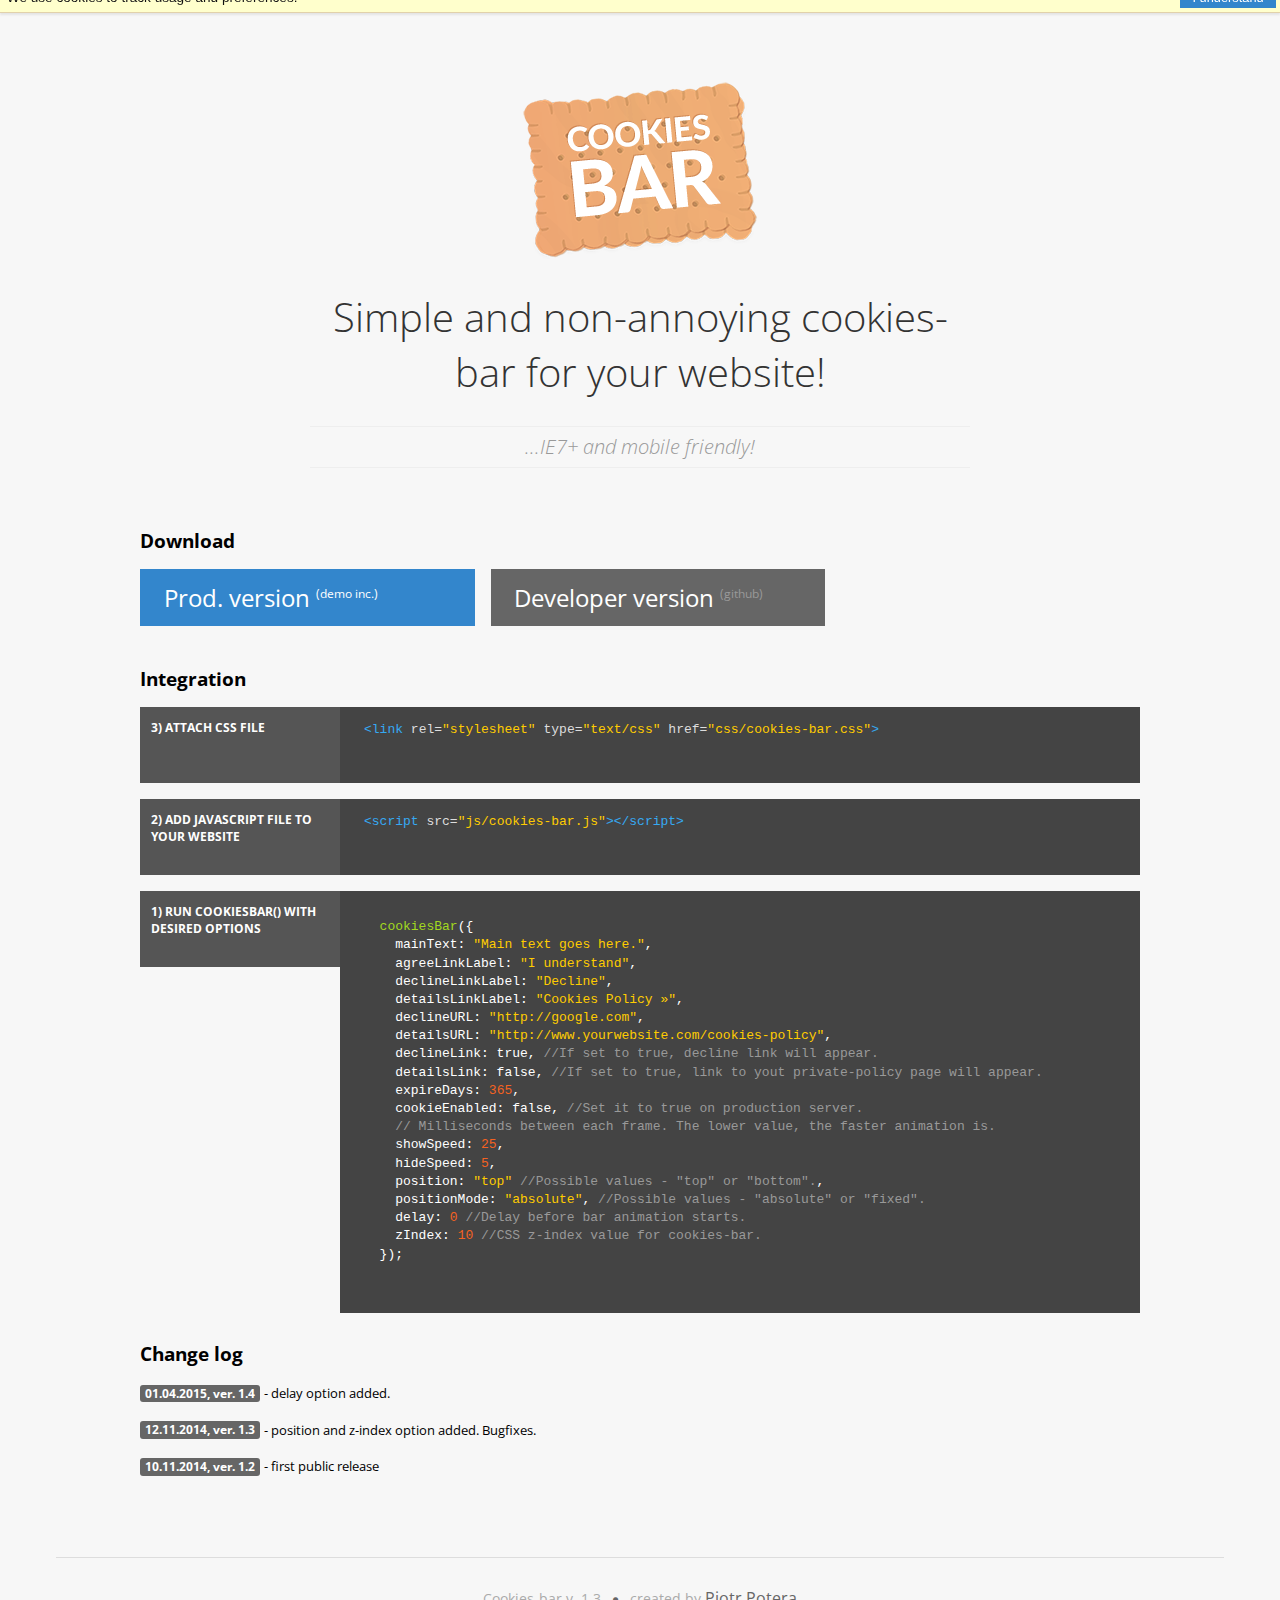
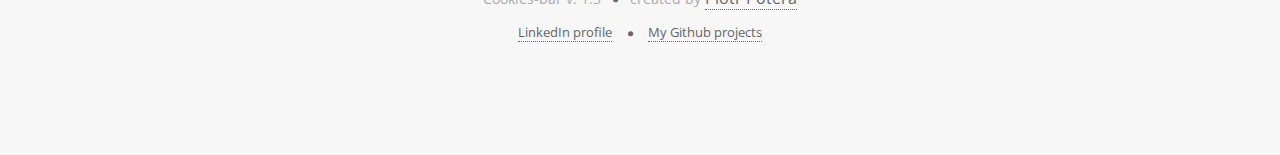
==== index.html @ 47f2172c "GHPage updated." ====
<!DOCTYPE html>
<html>
<head>
  <meta http-equiv="content-type" content="text/html; charset=utf-8">
  <meta name="viewport" content="width=device-width, initial-scale=1, maximum-scale=1, user-scalable=no">
  
  <link href='//fonts.googleapis.com/css?family=Open+Sans:400,300,600&subset=latin,latin-ext' rel='stylesheet' type='text/css'>
  <link rel="stylesheet" type="text/css" href="css/cookies-bar.css">
  <link rel="stylesheet" type="text/css" href="css/font-awesome.min.css">
  
  <title>CookiesBar v.1.4 - tiny and not annoying cookies accept/decline bar for your website!</title>
</head>
<body>
    <div id="content">
      <img src="i/cookies-bar-logo.png" alt="Cookies Bar - logo">
  		<h2>
    		Simple and non-annoying cookies-bar for your website!
    		<em>...IE7+ and mobile friendly!</em>
  		</h2>
  		
  		<section id="download">
  		  <h3>Download</h3>
      	<p>
      		<a id="dnl-prod-link" class="btn" href="https://dl.dropboxusercontent.com/u/69548/work/cookies-bar-v.1.4.zip">Prod. version <sup>(demo inc.)</sup></a>
      		<a  class="btn" href="https://github.com/arti040/cookies-bar">Developer version <sup>(github)</sup></a>
        </p>
  		</section>
  		
      <section id="integration-how-to">
        <h3>Integration</h3>
        <dl>
          <dt><span>3) Attach CSS file</span></dt>
          <dd>
            <code>
              <span class="el">&lt;link</span> <span class="attr">rel=</span><span class="string">"stylesheet"</span> <span class="attr">type=</span><span class="string">"text/css"</span> <span class="attr">href=</span><span class="string">"css/cookies-bar.css"</span><span class="el">&gt;</span>
            </code>
          </dd>
        </dl> 
        <dl>
          <dt><span>2) Add Javascript file to your website</span></dt>
          <dd>
            <code>
              <span class="el">&lt;script</span> <span class="attr">src=</span><span class="string">"js/cookies-bar.js"</span><span class="el">&gt;</span><span class="el">&lt;/script&gt;</span>
            </code>
          </dd>
        </dl>   
        <dl>
          <dt><span>1) Run cookiesBar() with desired options</span></dt>
          <dd class="left">
            <code>
              <pre>
  <span class="fnc">cookiesBar</span>({     
    mainText: <span class="string">"Main text goes here."</span>, 
    agreeLinkLabel: <span class="string">"I understand"</span>,
    declineLinkLabel: <span class="string">"Decline"</span>,
    detailsLinkLabel: <span class="string">"Cookies Policy »"</span>, 
    declineURL: <span class="string">"http://google.com"</span>,
    detailsURL: <span class="string">"http://www.yourwebsite.com/cookies-policy"</span>,
    declineLink: true, <span class="comment">//If set to true, decline link will appear.</span>
    detailsLink: false, <span class="comment">//If set to true, link to yout private-policy page will appear.</span>
    expireDays: <span class="nmbr">365</span>,
    cookieEnabled: false, <span class="comment">//Set it to true on production server.</span>
    <span class="comment">// Milliseconds between each frame. The lower value, the faster animation is.</span>
    showSpeed: <span class="nmbr">25</span>,
    hideSpeed: <span class="nmbr">5</span>,
    position: <span class="string">"top"</span> <span class="comment">//Possible values - "top" or "bottom".</span>,
    positionMode: <span class="string">"absolute"</span>, <span class="comment">//Possible values - "absolute" or "fixed".</span>
    delay: <span class="nmbr">0</span> <span class="comment">//Delay before bar animation starts.</span>
    zIndex: <span class="nmbr">10</span> <span class="comment">//CSS z-index value for cookies-bar.</span>
  });
              </pre>
            </code>
          </dd>
        </dl>
      </section>
      
      <section id="release-notes">
        <h3>Change log</h3>
       
        <ul id="change-log">
          <li>
            <strong>01.04.2015, ver. 1.4</strong> 
            <p>- delay option added.</p>
          </li>
          <li>
            <strong>12.11.2014, ver. 1.3</strong> 
            <p>- position and z-index option added. Bugfixes.</p>
          </li>
          <li>
            <strong>10.11.2014, ver. 1.2</strong> 
            <p>- first public release</p>
          </li>
        </ul>
      </section>      
    </div>
    <footer>
      <p>Cookies-bar v. 1.3 <i class="fa fa-circle"></i> <span class="no-for-phone">created by</span> <a href="mailto:ja@piotrpotera.com?subject=Your subject here.">Piotr Potera</a></p>
      <ul class="socials">
        <li><a href="https://www.linkedin.com/in/piotrpotera" title="My LinkedIn profile">LinkedIn profile</a></li>  
        <li><i class="fa fa-circle"></i></li>   
        <li><a href="https://github.com/arti040" title="My Github profile">My Github projects</a></li>
      </ul>
    </footer>
    
    <script type="text/javascript" src="js/cookies-bar-1.4.min.js"></script>
    <script type="text/javascript">
      cookiesBar({      
        mainText: "We use cookies to track usage and preferences.", 
        agreeLinkLabel: "I understand",
        declineLinkLabel: "Decline",
        detailsLinkLabel: "Cookies Policy »", 
        declineURL: "",
        detailsURL: "",
        detailsLink: false,
        declineLink: false,
        expireDays: 365,
        cookieEnabled: false,
        showSpeed: 25,
        hideSpeed: 5,
        position: 'top',
        positionMode: 'fixed',
        delay: 400,
        zIndex: 10
      });
    </script>
    <!-- Google Analytics code -->
    <script>
      (function(i,s,o,g,r,a,m){i['GoogleAnalyticsObject']=r;i[r]=i[r]||function(){
      (i[r].q=i[r].q||[]).push(arguments)},i[r].l=1*new Date();a=s.createElement(o),
      m=s.getElementsByTagName(o)[0];a.async=1;a.src=g;m.parentNode.insertBefore(a,m)
      })(window,document,'script','//www.google-analytics.com/analytics.js','ga');
    
      ga('create', 'UA-1182691-32', 'auto');
      ga('send', 'pageview');
    </script>
</body>
</html>
---- css/cookies-bar.css ----
#cookies-bar{left:0;width:100%;overflow:hidden;text-align:center;background-color:#ffc;color:#111;font-family:Tahoma,Verdana,Sans-serif;border-bottom:1px #e1d1ab solid;*padding-bottom:0.25em;box-shadow:0 2px 2px rgba(0,0,0,0.08)}#cookies-bar>a{font-size:0.8em;text-decoration:none;display:inline-block;padding:0.25em 1em;margin:0.28em 0.28em 0 0;color:#fff;float:right}#cookies-bar #accept-link{background-color:#3386cc}#cookies-bar #accept-link:hover{background-color:#1988e6}#cookies-bar #decline-link{background-color:#cc3374}#cookies-bar #decline-link:hover{background-color:#e61970}#cookies-bar>#cookie-bar>a:hover{color:#3386cc}#cookies-bar p{margin:0.5em;font-size:0.85em;float:left}#cookies-bar p a{color:#39c;margin:0 0.5em}@media screen and (min-width: 18em) and (max-width: 64em){#cookies-bar p{font-size:1em;margin:1em 0.75em 0.5em 0.75em;line-height:1.4;float:none}#cookies-bar>a{float:none;font-size:1.1em;margin:0.5em 0.25rem 1.33em 0.25rem;padding:0.5em 1.5em}}body{font-family:"Open Sans", Tahoma, Sans-serif;font-size:1em;padding:3em;background-color:#f7f7f7}.left{text-align:left !important}#content{max-width:1000px;margin:0 auto}#content img{display:block;margin:0 auto}#content h2{font-size:2.5em;font-weight:lighter;color:#333;text-align:center;width:66%;margin:0 auto 1.5em auto}#content h2 em{display:block;margin:1.33em 0;color:#999;font-size:0.5em;border-top:1px #eee solid;border-bottom:1px #eee solid;padding:0.33em 0}@media screen and (min-width: 18em) and (max-width: 64em){#content h2{width:100%;font-size:2.05em;line-height:1.2;margin-top:1rem}}#content h3{margin:1.5em 0 1rem 0}#content ul{list-style:none;margin:0;padding:0}#content ul ul{margin:0.5em 0 1.5em 1em}#content ul>li{margin-bottom:0.5em}#content ul#change-log em{font-size:0.8em;color:#999}#content ul#change-log strong{background-color:#666;color:#fff;border-radius:3px;padding:0.1em 0.45em;font-size:0.8em}#content p,#content ul{font-size:0.9em;margin:0.33 0 1.5rem 0}#content a.btn{display:inline-block;padding:0.5em 1em;font-size:1.66em;min-width:12em;text-decoration:none;margin:0 0.5em 0.5em 0;background-color:#666;color:white}#content a.btn:hover{background-color:#cc3374 !important}#content a.btn#dnl-prod-link{background-color:#3386cc}@media screen and (min-width: 18em) and (max-width: 36em){#content a.btn{min-width:100%;padding:0.5em 0}}#content a#dnl-prod-link sup,#content a.btn:hover sup{color:white}#content sup{color:#999;font-size:0.5em}@media screen and (min-width: 18em) and (max-width: 36em){#content sup{display:block;font-size:0.66em}}#content code{display:block;color:white;margin:0 0 0.25em 0;padding:0.5em 1.5rem;line-height:1.4}#content code pre{overflow:auto}#content code .comment{color:#999}#content code .string{color:#fc0}#content code .fnc{color:#a2d81f}#content code .nmbr{color:#f56221}#content code .el{color:#36a9f2}#content code .attr{color:#ddd}#content code .var{color:#cc3374}#content dt,#content dd{text-align:left !important;display:inline-block;margin:0 -4px 0 0;vertical-align:top;min-height:60px;padding:0.5rem 0}@media screen and (min-width: 18em) and (max-width: 64em){#content dt,#content dd{display:block;width:100% !important;min-height:0}}#content dt{background-color:#555;color:white;width:20%;font-size:0.75em;text-transform:uppercase;font-weight:bold}#content dt span{font-size:1em;display:block;padding:0.25rem 0.66rem}#content dd{background-color:#444;width:80%;text-align:center}#content #change-log p{display:inline-block;margin:0.15em 0 0.75em 0}footer{text-align:center;border-top:1px #ddd solid;margin-top:5em;padding:1em 0.5em 4em 0.5em;font-size:0.9em;color:#aaa}footer a{color:#666;font-size:1.1em;text-decoration:none;border-bottom:1px #666 dotted}footer i{font-size:6px !important;margin:0 0.5rem;color:#666;vertical-align:middle}footer li{display:inline-block}footer .socials{list-style:none;margin:0;padding:0;font-size:0.85em}footer .socials li{margin:0 0.5em}footer .socials i{margin:0}@media screen and (min-width: 18em) and (max-width: 64em){body{text-align:center;padding:1em}#change-log{text-align:left}}@media screen and (min-width: 18em) and (max-width: 36em){body{padding:0.5em}.no-for-phone{display:none}#change-log p{display:block}footer .socials li{display:block;margin-bottom:1em}footer .socials li:nth-child(2){display:none}}
/*# sourceMappingURL=cookies-bar.css.map */
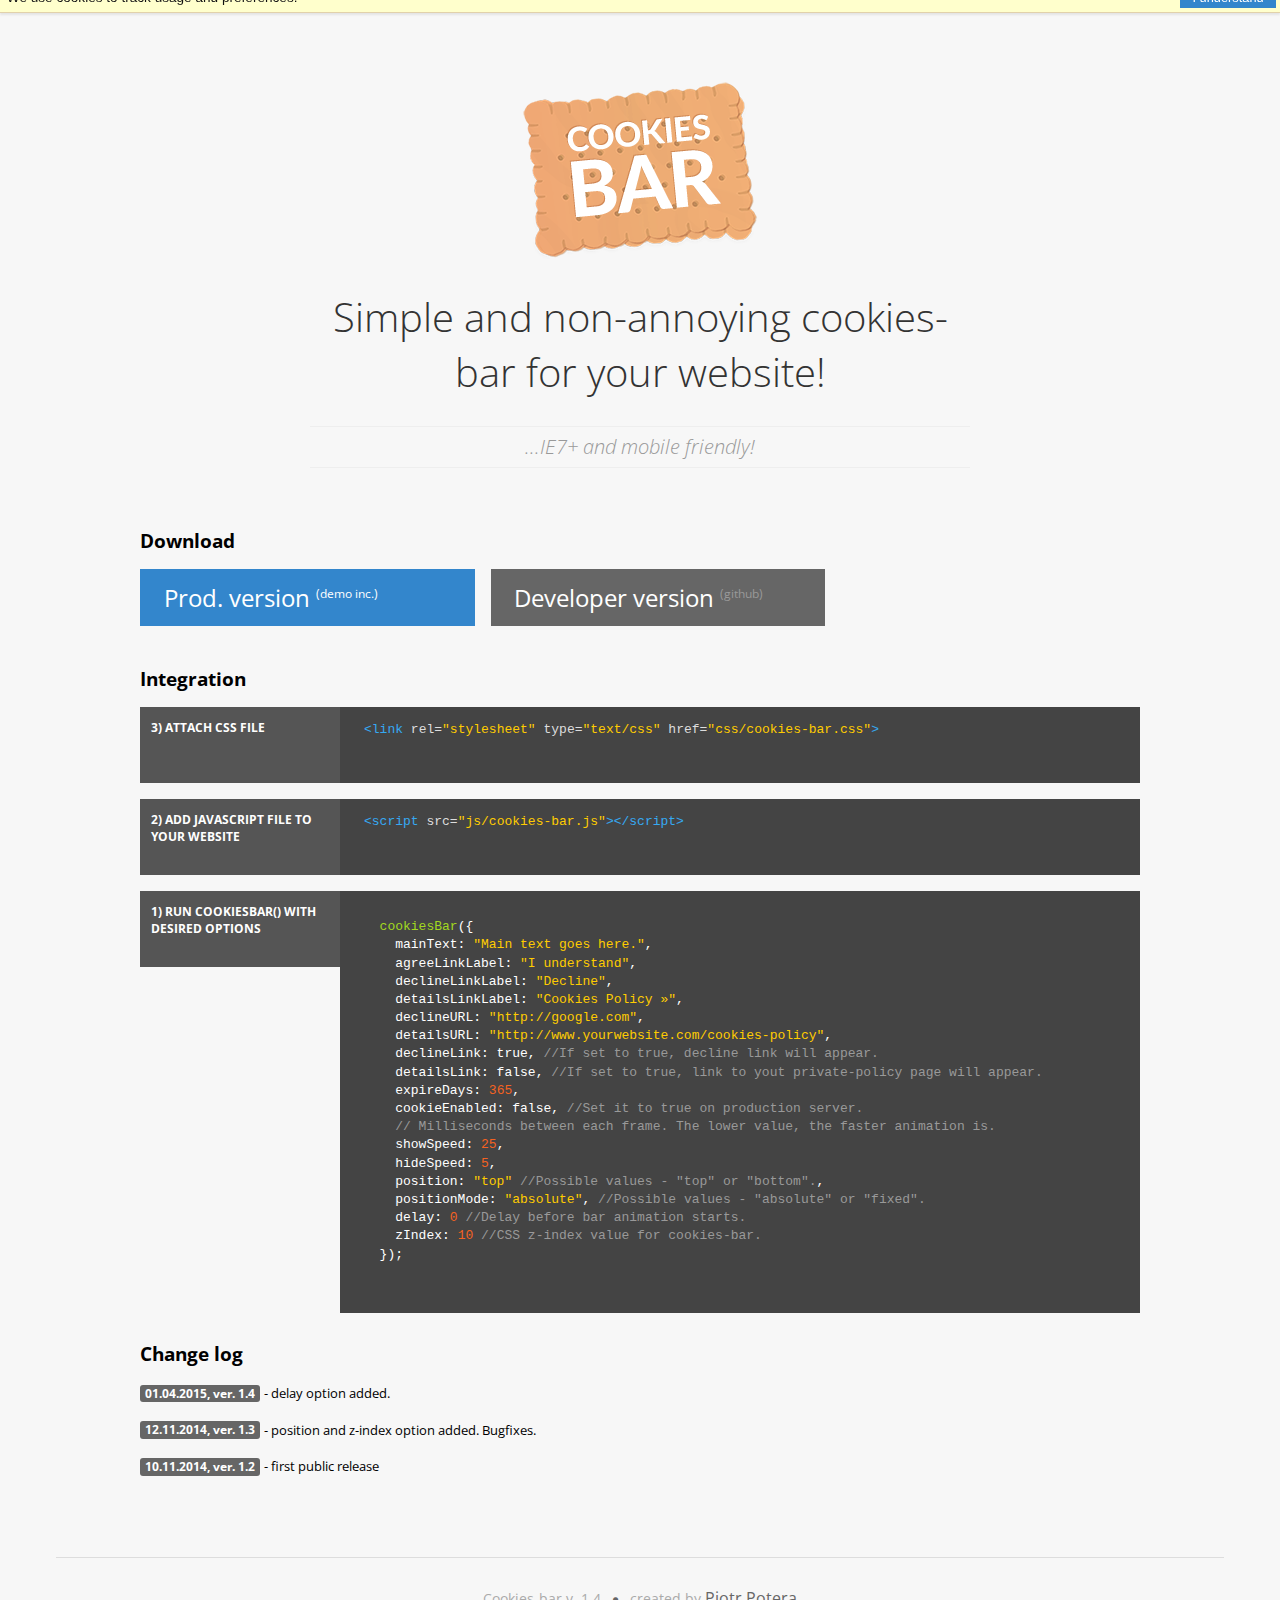
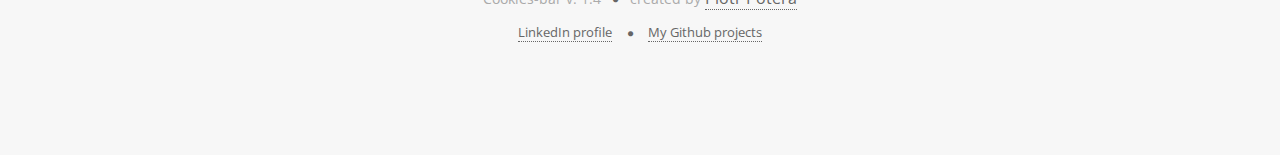
==== commit 6bfe3763: "Fixed footer version." ====
--- a/index.html
+++ b/index.html
@@ -94,7 +94,7 @@
       </section>      
     </div>
     <footer>
-      <p>Cookies-bar v. 1.3 <i class="fa fa-circle"></i> <span class="no-for-phone">created by</span> <a href="mailto:ja@piotrpotera.com?subject=Your subject here.">Piotr Potera</a></p>
+      <p>Cookies-bar v. 1.4 <i class="fa fa-circle"></i> <span class="no-for-phone">created by</span> <a href="mailto:ja@piotrpotera.com?subject=Your subject here.">Piotr Potera</a></p>
       <ul class="socials">
         <li><a href="https://www.linkedin.com/in/piotrpotera" title="My LinkedIn profile">LinkedIn profile</a></li>  
         <li><i class="fa fa-circle"></i></li>   
@@ -134,4 +134,4 @@
       ga('send', 'pageview');
     </script>
 </body>
-</html> +</html> 
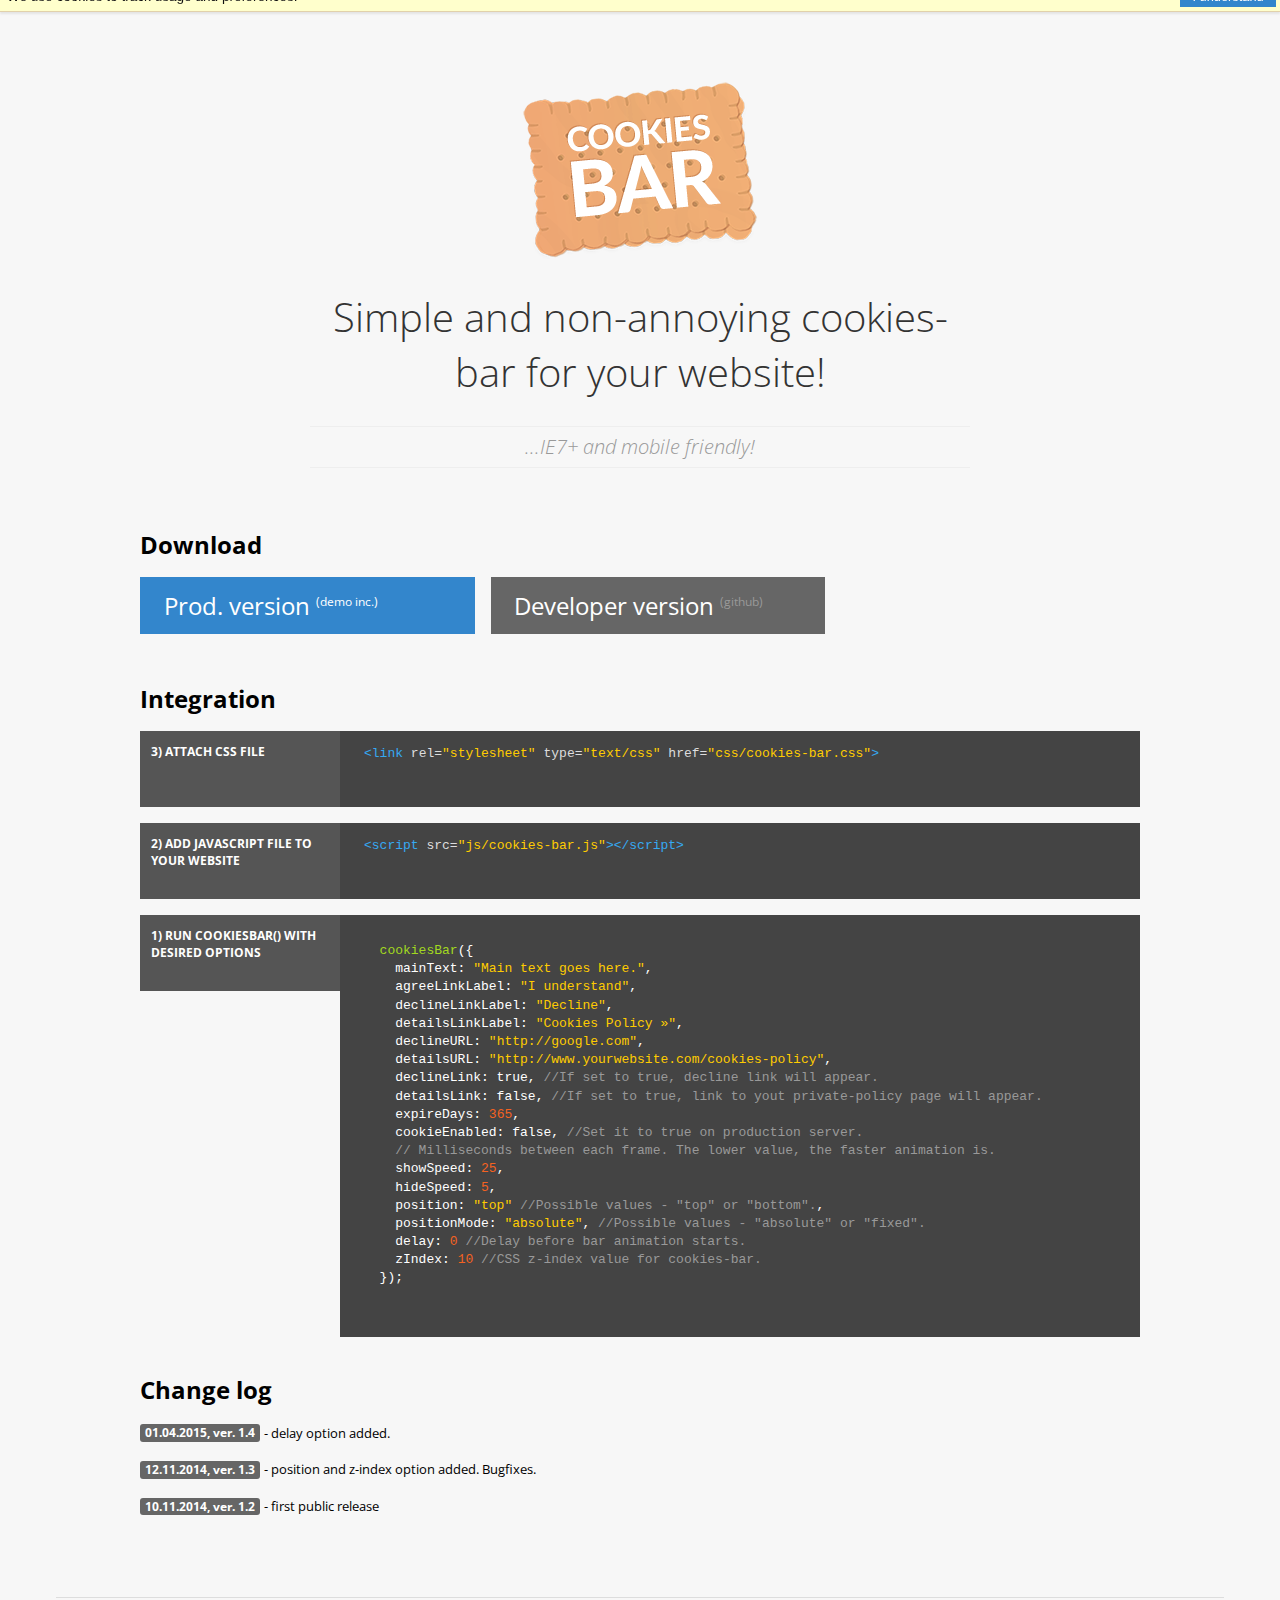
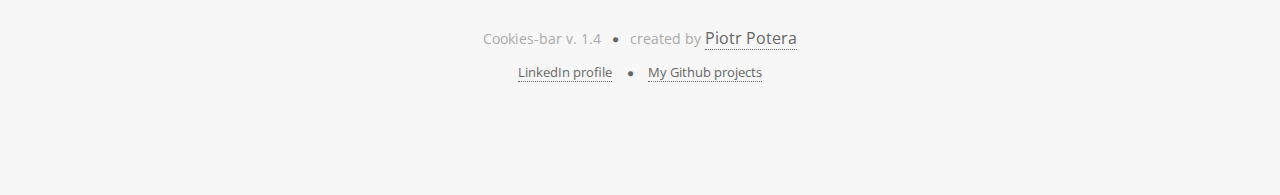
==== commit 5484476f: "Some SEO related changes." ====
--- a/index.html
+++ b/index.html
@@ -3,31 +3,35 @@
 <head>
   <meta http-equiv="content-type" content="text/html; charset=utf-8">
   <meta name="viewport" content="width=device-width, initial-scale=1, maximum-scale=1, user-scalable=no">
+  <meta name="description" content="Tiny and not annoying cookies accept/decline bar for your website.">
+  <meta name="keywords" content="cookies, cookiesbar, jquery cookies, simple cookies, simple cookiesbar">
+  <meta name="author" content="Piotr Potera">
   
   <link href='//fonts.googleapis.com/css?family=Open+Sans:400,300,600&subset=latin,latin-ext' rel='stylesheet' type='text/css'>
+  
   <link rel="stylesheet" type="text/css" href="css/cookies-bar.css">
   <link rel="stylesheet" type="text/css" href="css/font-awesome.min.css">
   
-  <title>CookiesBar v.1.4 - tiny and not annoying cookies accept/decline bar for your website!</title>
+  <title>Tiny and not annoying cookies accept/decline bar for your website! - CookiesBar</title>
 </head>
 <body>
     <div id="content">
       <img src="i/cookies-bar-logo.png" alt="Cookies Bar - logo">
-  		<h2>
+  		<h1>
     		Simple and non-annoying cookies-bar for your website!
     		<em>...IE7+ and mobile friendly!</em>
-  		</h2>
+  		</h1>
   		
   		<section id="download">
-  		  <h3>Download</h3>
+  		  <h2>Download</h2>
       	<p>
-      		<a id="dnl-prod-link" class="btn" href="https://dl.dropboxusercontent.com/u/69548/work/cookies-bar-v.1.4.zip">Prod. version <sup>(demo inc.)</sup></a>
-      		<a  class="btn" href="https://github.com/arti040/cookies-bar">Developer version <sup>(github)</sup></a>
+      		<a id="dnl-prod-link" class="btn" href="https://dl.dropboxusercontent.com/u/69548/work/cookies-bar-v.1.4.zip" title="Production version - code minified, no SASS components">Prod. version <sup>(demo inc.)</sup></a>
+      		<a  class="btn" href="https://github.com/arti040/cookies-bar" title="Developer version with unminified code and all components, like SASS modules">Developer version <sup>(github)</sup></a>
         </p>
   		</section>
   		
       <section id="integration-how-to">
-        <h3>Integration</h3>
+        <h2>Integration</h2>
         <dl>
           <dt><span>3) Attach CSS file</span></dt>
           <dd>
@@ -75,7 +79,7 @@
       </section>
       
       <section id="release-notes">
-        <h3>Change log</h3>
+        <h2>Change log</h2>
        
         <ul id="change-log">
           <li>
@@ -94,16 +98,16 @@
       </section>      
     </div>
     <footer>
-      <p>Cookies-bar v. 1.4 <i class="fa fa-circle"></i> <span class="no-for-phone">created by</span> <a href="mailto:ja@piotrpotera.com?subject=Your subject here.">Piotr Potera</a></p>
+      <p>Cookies-bar v. 1.4 <i class="fa fa-circle"></i> <span class="no-for-phone">created by</span> <a href="mailto:ja@piotrpotera.com?subject=Your subject here." title="Send me a message :-)">Piotr Potera</a></p>
       <ul class="socials">
-        <li><a href="https://www.linkedin.com/in/piotrpotera" title="My LinkedIn profile">LinkedIn profile</a></li>  
+        <li><a href="https://www.linkedin.com/in/piotrpotera" title="Browse my Linkedin profile">LinkedIn profile</a></li>  
         <li><i class="fa fa-circle"></i></li>   
-        <li><a href="https://github.com/arti040" title="My Github profile">My Github projects</a></li>
+        <li><a href="https://github.com/arti040" title="Browse my Github profile">My Github projects</a></li>
       </ul>
     </footer>
     
-    <script type="text/javascript" src="js/cookies-bar-1.4.min.js"></script>
-    <script type="text/javascript">
+    <script src="js/cookies-bar-1.4.min.js"></script>
+    <script>
       cookiesBar({      
         mainText: "We use cookies to track usage and preferences.", 
         agreeLinkLabel: "I understand",
--- a/css/cookies-bar.css
+++ b/css/cookies-bar.css
@@ -1,2 +1,2 @@
-#cookies-bar{left:0;width:100%;overflow:hidden;text-align:center;background-color:#ffc;color:#111;font-family:Tahoma,Verdana,Sans-serif;border-bottom:1px #e1d1ab solid;*padding-bottom:0.25em;box-shadow:0 2px 2px rgba(0,0,0,0.08)}#cookies-bar>a{font-size:0.8em;text-decoration:none;display:inline-block;padding:0.25em 1em;margin:0.28em 0.28em 0 0;color:#fff;float:right}#cookies-bar #accept-link{background-color:#3386cc}#cookies-bar #accept-link:hover{background-color:#1988e6}#cookies-bar #decline-link{background-color:#cc3374}#cookies-bar #decline-link:hover{background-color:#e61970}#cookies-bar>#cookie-bar>a:hover{color:#3386cc}#cookies-bar p{margin:0.5em;font-size:0.85em;float:left}#cookies-bar p a{color:#39c;margin:0 0.5em}@media screen and (min-width: 18em) and (max-width: 64em){#cookies-bar p{font-size:1em;margin:1em 0.75em 0.5em 0.75em;line-height:1.4;float:none}#cookies-bar>a{float:none;font-size:1.1em;margin:0.5em 0.25rem 1.33em 0.25rem;padding:0.5em 1.5em}}body{font-family:"Open Sans", Tahoma, Sans-serif;font-size:1em;padding:3em;background-color:#f7f7f7}.left{text-align:left !important}#content{max-width:1000px;margin:0 auto}#content img{display:block;margin:0 auto}#content h2{font-size:2.5em;font-weight:lighter;color:#333;text-align:center;width:66%;margin:0 auto 1.5em auto}#content h2 em{display:block;margin:1.33em 0;color:#999;font-size:0.5em;border-top:1px #eee solid;border-bottom:1px #eee solid;padding:0.33em 0}@media screen and (min-width: 18em) and (max-width: 64em){#content h2{width:100%;font-size:2.05em;line-height:1.2;margin-top:1rem}}#content h3{margin:1.5em 0 1rem 0}#content ul{list-style:none;margin:0;padding:0}#content ul ul{margin:0.5em 0 1.5em 1em}#content ul>li{margin-bottom:0.5em}#content ul#change-log em{font-size:0.8em;color:#999}#content ul#change-log strong{background-color:#666;color:#fff;border-radius:3px;padding:0.1em 0.45em;font-size:0.8em}#content p,#content ul{font-size:0.9em;margin:0.33 0 1.5rem 0}#content a.btn{display:inline-block;padding:0.5em 1em;font-size:1.66em;min-width:12em;text-decoration:none;margin:0 0.5em 0.5em 0;background-color:#666;color:white}#content a.btn:hover{background-color:#cc3374 !important}#content a.btn#dnl-prod-link{background-color:#3386cc}@media screen and (min-width: 18em) and (max-width: 36em){#content a.btn{min-width:100%;padding:0.5em 0}}#content a#dnl-prod-link sup,#content a.btn:hover sup{color:white}#content sup{color:#999;font-size:0.5em}@media screen and (min-width: 18em) and (max-width: 36em){#content sup{display:block;font-size:0.66em}}#content code{display:block;color:white;margin:0 0 0.25em 0;padding:0.5em 1.5rem;line-height:1.4}#content code pre{overflow:auto}#content code .comment{color:#999}#content code .string{color:#fc0}#content code .fnc{color:#a2d81f}#content code .nmbr{color:#f56221}#content code .el{color:#36a9f2}#content code .attr{color:#ddd}#content code .var{color:#cc3374}#content dt,#content dd{text-align:left !important;display:inline-block;margin:0 -4px 0 0;vertical-align:top;min-height:60px;padding:0.5rem 0}@media screen and (min-width: 18em) and (max-width: 64em){#content dt,#content dd{display:block;width:100% !important;min-height:0}}#content dt{background-color:#555;color:white;width:20%;font-size:0.75em;text-transform:uppercase;font-weight:bold}#content dt span{font-size:1em;display:block;padding:0.25rem 0.66rem}#content dd{background-color:#444;width:80%;text-align:center}#content #change-log p{display:inline-block;margin:0.15em 0 0.75em 0}footer{text-align:center;border-top:1px #ddd solid;margin-top:5em;padding:1em 0.5em 4em 0.5em;font-size:0.9em;color:#aaa}footer a{color:#666;font-size:1.1em;text-decoration:none;border-bottom:1px #666 dotted}footer i{font-size:6px !important;margin:0 0.5rem;color:#666;vertical-align:middle}footer li{display:inline-block}footer .socials{list-style:none;margin:0;padding:0;font-size:0.85em}footer .socials li{margin:0 0.5em}footer .socials i{margin:0}@media screen and (min-width: 18em) and (max-width: 64em){body{text-align:center;padding:1em}#change-log{text-align:left}}@media screen and (min-width: 18em) and (max-width: 36em){body{padding:0.5em}.no-for-phone{display:none}#change-log p{display:block}footer .socials li{display:block;margin-bottom:1em}footer .socials li:nth-child(2){display:none}}
+#cookies-bar{left:0;width:100%;overflow:hidden;text-align:center;background-color:#ffc;color:#111;font-family:Tahoma,Verdana,Sans-serif;border-bottom:1px #e1d1ab solid;*padding-bottom:0.25em;box-shadow:0 2px 2px rgba(0,0,0,0.08)}#cookies-bar>a{font-size:0.8em;text-decoration:none;display:inline-block;padding:0.25em 1em;margin:0.28em 0.28em 0 0;color:#fff;float:right}#cookies-bar #accept-link{background-color:#3386cc}#cookies-bar #accept-link:hover{background-color:#1988e6}#cookies-bar #decline-link{background-color:#cc3374}#cookies-bar #decline-link:hover{background-color:#e61970}#cookies-bar>#cookie-bar>a:hover{color:#3386cc}#cookies-bar p{margin:0.5em;font-size:0.85em;float:left}#cookies-bar p a{color:#39c;margin:0 0.5em}@media screen and (min-width: 18em) and (max-width: 64em){#cookies-bar p{font-size:1em;margin:1em 0.75em 0.5em 0.75em;line-height:1.4;float:none}#cookies-bar>a{float:none;font-size:1.1em;margin:0.5em 0.25rem 1.33em 0.25rem;padding:0.5em 1.5em}}body{font-family:"Open Sans", Tahoma, Sans-serif;font-size:1em;padding:3em;background-color:#f7f7f7}.left{text-align:left !important}#content{max-width:1000px;margin:0 auto}#content img{display:block;margin:0 auto}#content h1{font-size:2.5em;font-weight:lighter;color:#333;text-align:center;width:66%;margin:0 auto 1.5em auto}#content h1 em{display:block;margin:1.33em 0;color:#999;font-size:0.5em;border-top:1px #eee solid;border-bottom:1px #eee solid;padding:0.33em 0}@media screen and (min-width: 18em) and (max-width: 64em){#content h1{width:100%;font-size:2.05em;line-height:1.2;margin-top:1rem}}#content h2{margin:1.5em 0 1rem 0}#content ul{list-style:none;margin:0;padding:0}#content ul ul{margin:0.5em 0 1.5em 1em}#content ul>li{margin-bottom:0.5em}#content ul#change-log em{font-size:0.8em;color:#999}#content ul#change-log strong{background-color:#666;color:#fff;border-radius:3px;padding:0.1em 0.45em;font-size:0.8em}#content p,#content ul{font-size:0.9em;margin:0.33 0 1.5rem 0}#content a.btn{display:inline-block;padding:0.5em 1em;font-size:1.66em;min-width:12em;text-decoration:none;margin:0 0.5em 0.5em 0;background-color:#666;color:white}#content a.btn:hover{background-color:#cc3374 !important}#content a.btn#dnl-prod-link{background-color:#3386cc}@media screen and (min-width: 18em) and (max-width: 36em){#content a.btn{min-width:100%;padding:0.5em 0}}#content a#dnl-prod-link sup,#content a.btn:hover sup{color:white}#content sup{color:#999;font-size:0.5em}@media screen and (min-width: 18em) and (max-width: 36em){#content sup{display:block;font-size:0.66em}}#content code{display:block;color:white;margin:0 0 0.25em 0;padding:0.5em 1.5rem;line-height:1.4}#content code pre{overflow:auto}#content code .comment{color:#999}#content code .string{color:#fc0}#content code .fnc{color:#a2d81f}#content code .nmbr{color:#f56221}#content code .el{color:#36a9f2}#content code .attr{color:#ddd}#content code .var{color:#cc3374}#content dt,#content dd{text-align:left !important;display:inline-block;margin:0 -4px 0 0;vertical-align:top;min-height:60px;padding:0.5rem 0}@media screen and (min-width: 18em) and (max-width: 64em){#content dt,#content dd{display:block;width:100% !important;min-height:0}}#content dt{background-color:#555;color:white;width:20%;font-size:0.75em;text-transform:uppercase;font-weight:bold}#content dt span{font-size:1em;display:block;padding:0.25rem 0.66rem}#content dd{background-color:#444;width:80%;text-align:center}#content #change-log p{display:inline-block;margin:0.15em 0 0.75em 0}footer{text-align:center;border-top:1px #ddd solid;margin-top:5em;padding:1em 0.5em 4em 0.5em;font-size:0.9em;color:#aaa}footer a{color:#666;font-size:1.1em;text-decoration:none;border-bottom:1px #666 dotted}footer i{font-size:6px !important;margin:0 0.5rem;color:#666;vertical-align:middle}footer li{display:inline-block}footer .socials{list-style:none;margin:0;padding:0;font-size:0.85em}footer .socials li{margin:0 0.5em}footer .socials i{margin:0}@media screen and (min-width: 18em) and (max-width: 64em){body{text-align:center;padding:1em}#change-log{text-align:left}}@media screen and (min-width: 18em) and (max-width: 36em){body{padding:0.5em}.no-for-phone{display:none}#change-log p{display:block}footer .socials li{display:block;margin-bottom:1em}footer .socials li:nth-child(2){display:none}}
 /*# sourceMappingURL=cookies-bar.css.map */
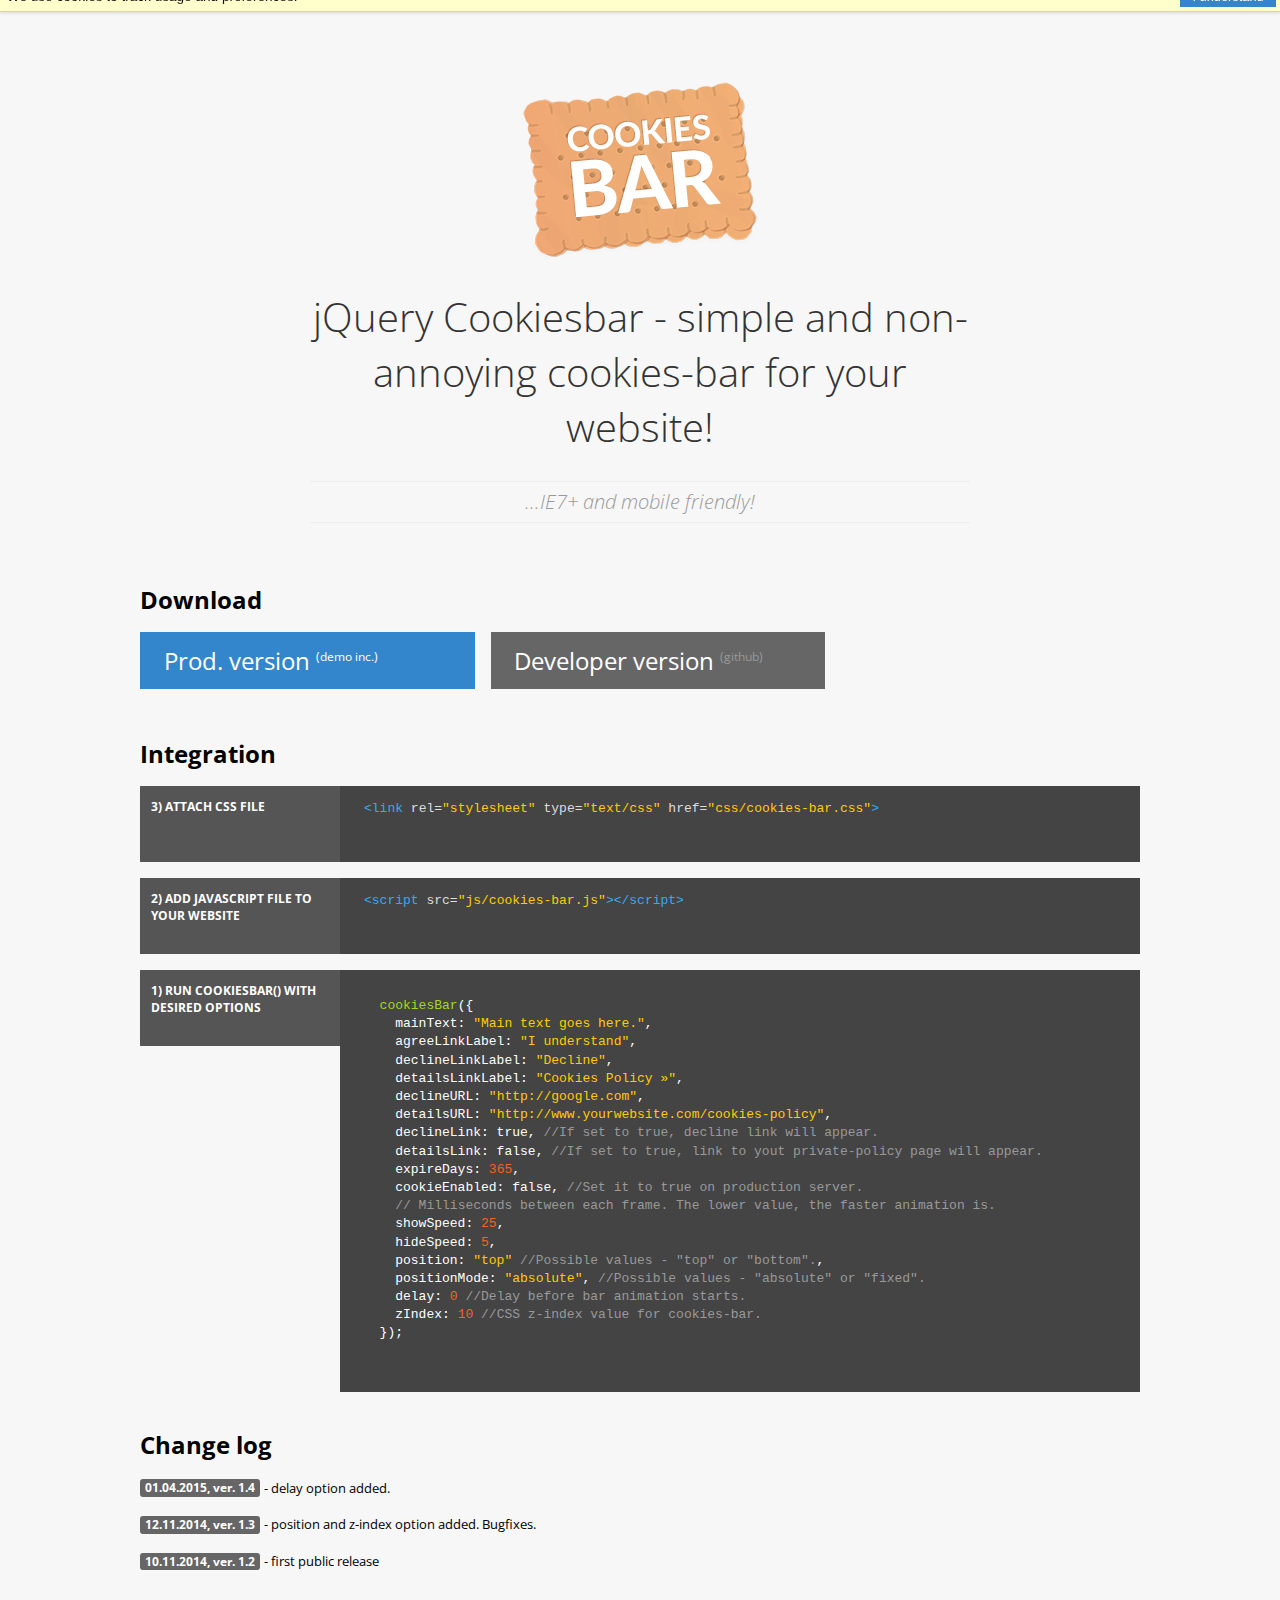
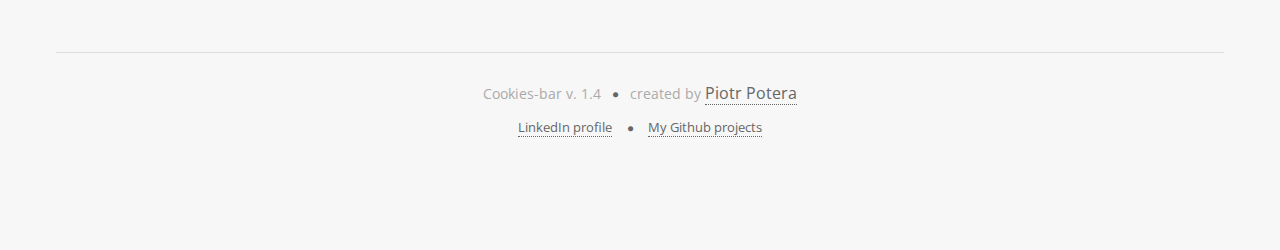
==== commit f3f6bb63: "Some SEO related changes." ====
--- a/index.html
+++ b/index.html
@@ -3,6 +3,7 @@
 <head>
   <meta http-equiv="content-type" content="text/html; charset=utf-8">
   <meta name="viewport" content="width=device-width, initial-scale=1, maximum-scale=1, user-scalable=no">
+ 
   <meta name="description" content="Tiny and not annoying cookies accept/decline bar for your website.">
   <meta name="keywords" content="cookies, cookiesbar, jquery cookies, simple cookies, simple cookiesbar">
   <meta name="author" content="Piotr Potera">
@@ -18,15 +19,15 @@
     <div id="content">
       <img src="i/cookies-bar-logo.png" alt="Cookies Bar - logo">
   		<h1>
-    		Simple and non-annoying cookies-bar for your website!
+    		jQuery Cookiesbar - simple and non-annoying cookies-bar for your website!
     		<em>...IE7+ and mobile friendly!</em>
   		</h1>
   		
   		<section id="download">
   		  <h2>Download</h2>
       	<p>
-      		<a id="dnl-prod-link" class="btn" href="https://dl.dropboxusercontent.com/u/69548/work/cookies-bar-v.1.4.zip" title="Production version - code minified, no SASS components">Prod. version <sup>(demo inc.)</sup></a>
-      		<a  class="btn" href="https://github.com/arti040/cookies-bar" title="Developer version with unminified code and all components, like SASS modules">Developer version <sup>(github)</sup></a>
+      		<a id="dnl-prod-link" class="btn" href="https://dl.dropboxusercontent.com/u/69548/work/cookies-bar-v.1.4.zip" title="Production version - code is minified, CSS compiled and no SASS components included.">Prod. version <sup>(demo inc.)</sup></a>
+      		<a  class="btn" href="https://github.com/arti040/cookies-bar" title="Developer version with all components, like SASS modules etc.">Developer version <sup>(github)</sup></a>
         </p>
   		</section>
   		
@@ -100,9 +101,9 @@
     <footer>
       <p>Cookies-bar v. 1.4 <i class="fa fa-circle"></i> <span class="no-for-phone">created by</span> <a href="mailto:ja@piotrpotera.com?subject=Your subject here." title="Send me a message :-)">Piotr Potera</a></p>
       <ul class="socials">
-        <li><a href="https://www.linkedin.com/in/piotrpotera" title="Browse my Linkedin profile">LinkedIn profile</a></li>  
+        <li><a href="https://www.linkedin.com/in/piotrpotera" title="Browse my Linkedin profile.">LinkedIn profile</a></li>  
         <li><i class="fa fa-circle"></i></li>   
-        <li><a href="https://github.com/arti040" title="Browse my Github profile">My Github projects</a></li>
+        <li><a href="https://github.com/arti040" title="Browse my Github profile.">My Github projects</a></li>
       </ul>
     </footer>
     
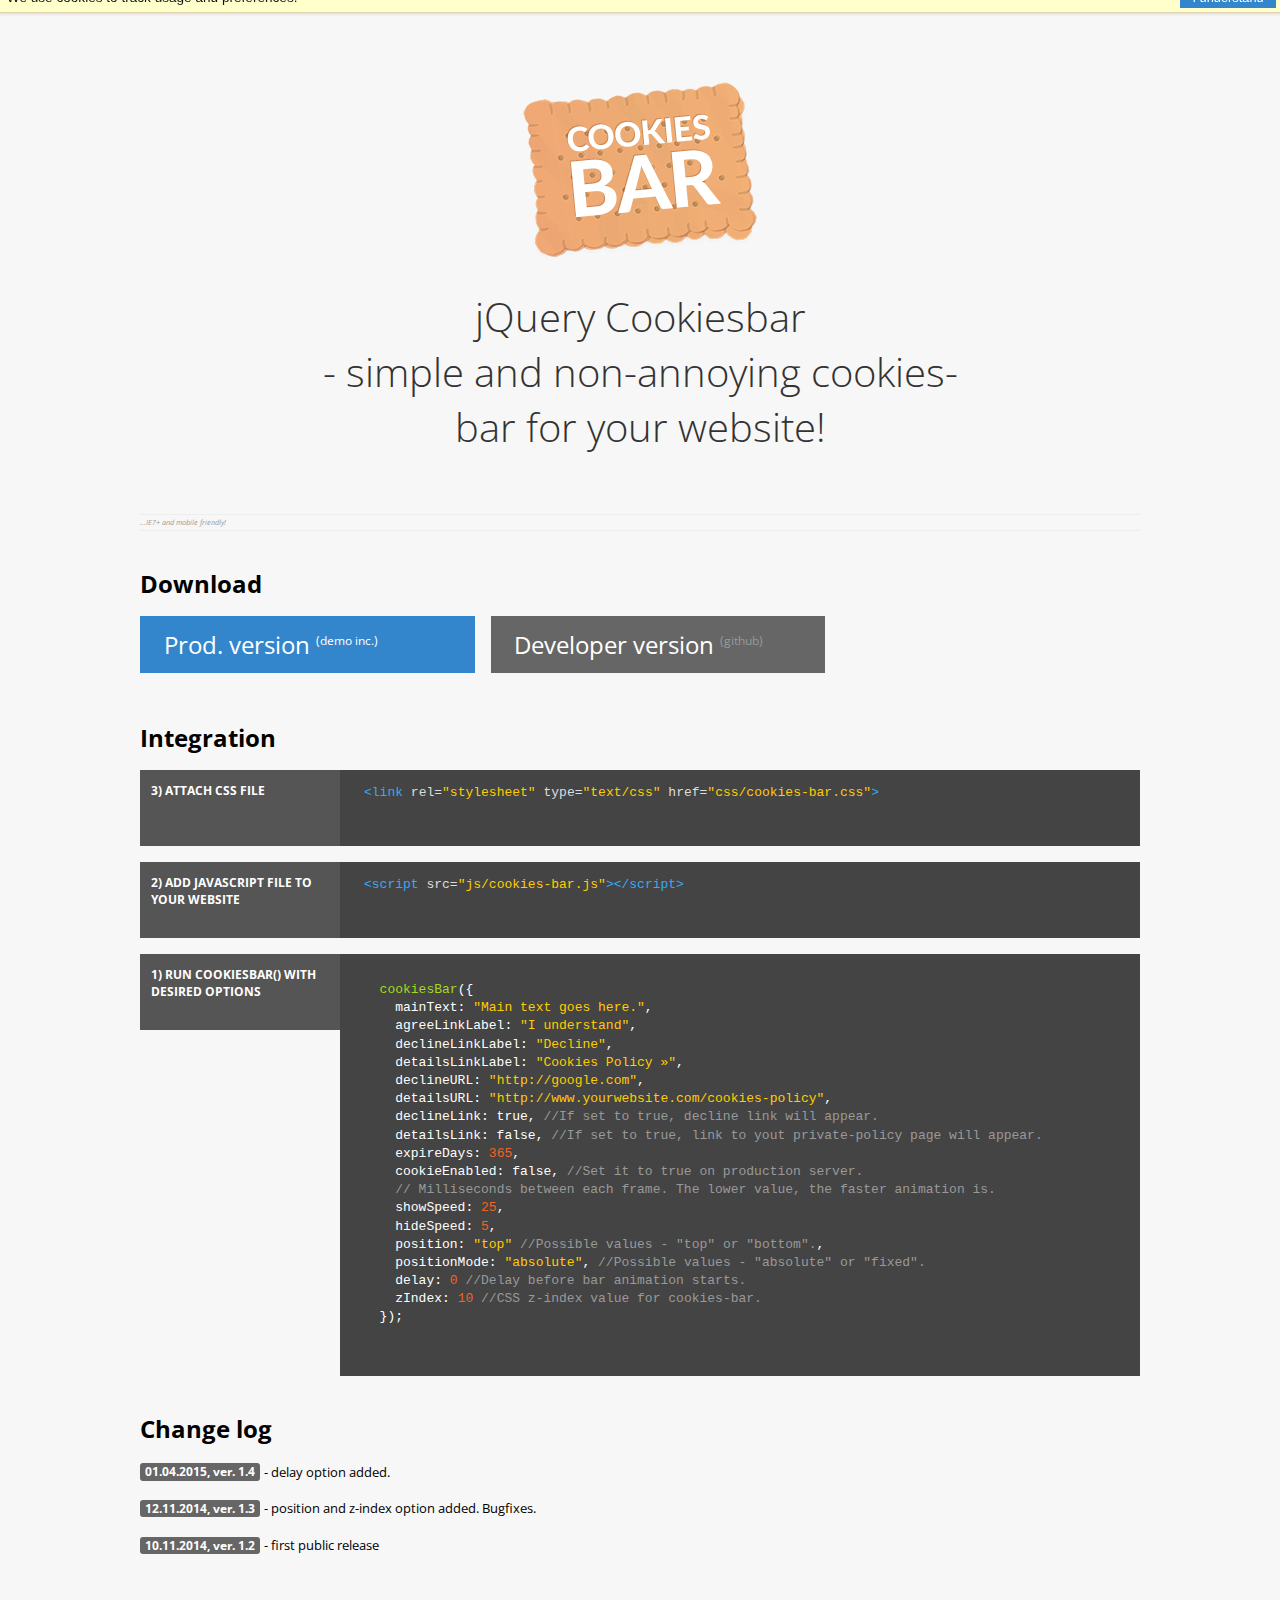
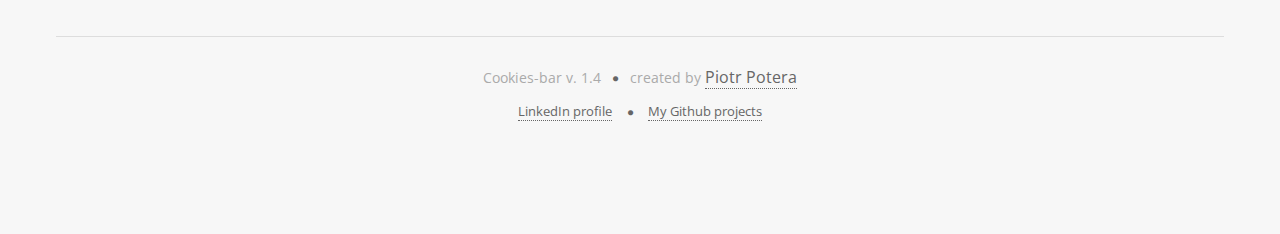
==== commit 180def50: "Some SEO related changes." ====
--- a/index.html
+++ b/index.html
@@ -19,10 +19,9 @@
     <div id="content">
       <img src="i/cookies-bar-logo.png" alt="Cookies Bar - logo">
   		<h1>
-    		jQuery Cookiesbar - simple and non-annoying cookies-bar for your website!
-    		<em>...IE7+ and mobile friendly!</em>
+    		jQuery Cookiesbar<br> - simple and non-annoying cookies-bar for your website!
   		</h1>
-  		
+  		<p><em>...IE7+ and mobile friendly!</em></p>
   		<section id="download">
   		  <h2>Download</h2>
       	<p>
--- a/css/cookies-bar.css
+++ b/css/cookies-bar.css
@@ -1,2 +1,2 @@
-#cookies-bar{left:0;width:100%;overflow:hidden;text-align:center;background-color:#ffc;color:#111;font-family:Tahoma,Verdana,Sans-serif;border-bottom:1px #e1d1ab solid;*padding-bottom:0.25em;box-shadow:0 2px 2px rgba(0,0,0,0.08)}#cookies-bar>a{font-size:0.8em;text-decoration:none;display:inline-block;padding:0.25em 1em;margin:0.28em 0.28em 0 0;color:#fff;float:right}#cookies-bar #accept-link{background-color:#3386cc}#cookies-bar #accept-link:hover{background-color:#1988e6}#cookies-bar #decline-link{background-color:#cc3374}#cookies-bar #decline-link:hover{background-color:#e61970}#cookies-bar>#cookie-bar>a:hover{color:#3386cc}#cookies-bar p{margin:0.5em;font-size:0.85em;float:left}#cookies-bar p a{color:#39c;margin:0 0.5em}@media screen and (min-width: 18em) and (max-width: 64em){#cookies-bar p{font-size:1em;margin:1em 0.75em 0.5em 0.75em;line-height:1.4;float:none}#cookies-bar>a{float:none;font-size:1.1em;margin:0.5em 0.25rem 1.33em 0.25rem;padding:0.5em 1.5em}}body{font-family:"Open Sans", Tahoma, Sans-serif;font-size:1em;padding:3em;background-color:#f7f7f7}.left{text-align:left !important}#content{max-width:1000px;margin:0 auto}#content img{display:block;margin:0 auto}#content h1{font-size:2.5em;font-weight:lighter;color:#333;text-align:center;width:66%;margin:0 auto 1.5em auto}#content h1 em{display:block;margin:1.33em 0;color:#999;font-size:0.5em;border-top:1px #eee solid;border-bottom:1px #eee solid;padding:0.33em 0}@media screen and (min-width: 18em) and (max-width: 64em){#content h1{width:100%;font-size:2.05em;line-height:1.2;margin-top:1rem}}#content h2{margin:1.5em 0 1rem 0}#content ul{list-style:none;margin:0;padding:0}#content ul ul{margin:0.5em 0 1.5em 1em}#content ul>li{margin-bottom:0.5em}#content ul#change-log em{font-size:0.8em;color:#999}#content ul#change-log strong{background-color:#666;color:#fff;border-radius:3px;padding:0.1em 0.45em;font-size:0.8em}#content p,#content ul{font-size:0.9em;margin:0.33 0 1.5rem 0}#content a.btn{display:inline-block;padding:0.5em 1em;font-size:1.66em;min-width:12em;text-decoration:none;margin:0 0.5em 0.5em 0;background-color:#666;color:white}#content a.btn:hover{background-color:#cc3374 !important}#content a.btn#dnl-prod-link{background-color:#3386cc}@media screen and (min-width: 18em) and (max-width: 36em){#content a.btn{min-width:100%;padding:0.5em 0}}#content a#dnl-prod-link sup,#content a.btn:hover sup{color:white}#content sup{color:#999;font-size:0.5em}@media screen and (min-width: 18em) and (max-width: 36em){#content sup{display:block;font-size:0.66em}}#content code{display:block;color:white;margin:0 0 0.25em 0;padding:0.5em 1.5rem;line-height:1.4}#content code pre{overflow:auto}#content code .comment{color:#999}#content code .string{color:#fc0}#content code .fnc{color:#a2d81f}#content code .nmbr{color:#f56221}#content code .el{color:#36a9f2}#content code .attr{color:#ddd}#content code .var{color:#cc3374}#content dt,#content dd{text-align:left !important;display:inline-block;margin:0 -4px 0 0;vertical-align:top;min-height:60px;padding:0.5rem 0}@media screen and (min-width: 18em) and (max-width: 64em){#content dt,#content dd{display:block;width:100% !important;min-height:0}}#content dt{background-color:#555;color:white;width:20%;font-size:0.75em;text-transform:uppercase;font-weight:bold}#content dt span{font-size:1em;display:block;padding:0.25rem 0.66rem}#content dd{background-color:#444;width:80%;text-align:center}#content #change-log p{display:inline-block;margin:0.15em 0 0.75em 0}footer{text-align:center;border-top:1px #ddd solid;margin-top:5em;padding:1em 0.5em 4em 0.5em;font-size:0.9em;color:#aaa}footer a{color:#666;font-size:1.1em;text-decoration:none;border-bottom:1px #666 dotted}footer i{font-size:6px !important;margin:0 0.5rem;color:#666;vertical-align:middle}footer li{display:inline-block}footer .socials{list-style:none;margin:0;padding:0;font-size:0.85em}footer .socials li{margin:0 0.5em}footer .socials i{margin:0}@media screen and (min-width: 18em) and (max-width: 64em){body{text-align:center;padding:1em}#change-log{text-align:left}}@media screen and (min-width: 18em) and (max-width: 36em){body{padding:0.5em}.no-for-phone{display:none}#change-log p{display:block}footer .socials li{display:block;margin-bottom:1em}footer .socials li:nth-child(2){display:none}}
+#cookies-bar{left:0;width:100%;overflow:hidden;text-align:center;background-color:#ffc;color:#111;font-family:Tahoma,Verdana,Sans-serif;border-bottom:1px #e1d1ab solid;*padding-bottom:0.25em;box-shadow:0 2px 2px rgba(0,0,0,0.08)}#cookies-bar>a{font-size:0.8em;text-decoration:none;display:inline-block;padding:0.25em 1em;margin:0.28em 0.28em 0 0;color:#fff;float:right}#cookies-bar #accept-link{background-color:#3386cc}#cookies-bar #accept-link:hover{background-color:#1988e6}#cookies-bar #decline-link{background-color:#cc3374}#cookies-bar #decline-link:hover{background-color:#e61970}#cookies-bar>#cookie-bar>a:hover{color:#3386cc}#cookies-bar p{margin:0.5em;font-size:0.85em;float:left}#cookies-bar p a{color:#39c;margin:0 0.5em}@media screen and (min-width: 18em) and (max-width: 64em){#cookies-bar p{font-size:1em;margin:1em 0.75em 0.5em 0.75em;line-height:1.4;float:none}#cookies-bar>a{float:none;font-size:1.1em;margin:0.5em 0.25rem 1.33em 0.25rem;padding:0.5em 1.5em}}body{font-family:"Open Sans", Tahoma, Sans-serif;font-size:1em;padding:3em;background-color:#f7f7f7}.left{text-align:left !important}#content{max-width:1000px;margin:0 auto}#content img{display:block;margin:0 auto}#content h1{font-size:2.5em;font-weight:lighter;color:#333;text-align:center;width:66%;margin:0 auto 1.5em auto}#content p em{display:block;margin:1.33em 0;color:#999;font-size:0.5em;border-top:1px #eee solid;border-bottom:1px #eee solid;padding:0.33em 0}@media screen and (min-width: 18em) and (max-width: 64em){#content h1{width:100%;font-size:2.05em;line-height:1.2;margin-top:1rem}}#content h2{margin:1.5em 0 1rem 0}#content ul{list-style:none;margin:0;padding:0}#content ul ul{margin:0.5em 0 1.5em 1em}#content ul>li{margin-bottom:0.5em}#content ul#change-log em{font-size:0.8em;color:#999}#content ul#change-log strong{background-color:#666;color:#fff;border-radius:3px;padding:0.1em 0.45em;font-size:0.8em}#content p,#content ul{font-size:0.9em;margin:0.33 0 1.5rem 0}#content a.btn{display:inline-block;padding:0.5em 1em;font-size:1.66em;min-width:12em;text-decoration:none;margin:0 0.5em 0.5em 0;background-color:#666;color:white}#content a.btn:hover{background-color:#cc3374 !important}#content a.btn#dnl-prod-link{background-color:#3386cc}@media screen and (min-width: 18em) and (max-width: 36em){#content a.btn{min-width:100%;padding:0.5em 0}}#content a#dnl-prod-link sup,#content a.btn:hover sup{color:white}#content sup{color:#999;font-size:0.5em}@media screen and (min-width: 18em) and (max-width: 36em){#content sup{display:block;font-size:0.66em}}#content code{display:block;color:white;margin:0 0 0.25em 0;padding:0.5em 1.5rem;line-height:1.4}#content code pre{overflow:auto}#content code .comment{color:#999}#content code .string{color:#fc0}#content code .fnc{color:#a2d81f}#content code .nmbr{color:#f56221}#content code .el{color:#36a9f2}#content code .attr{color:#ddd}#content code .var{color:#cc3374}#content dt,#content dd{text-align:left !important;display:inline-block;margin:0 -4px 0 0;vertical-align:top;min-height:60px;padding:0.5rem 0}@media screen and (min-width: 18em) and (max-width: 64em){#content dt,#content dd{display:block;width:100% !important;min-height:0}}#content dt{background-color:#555;color:white;width:20%;font-size:0.75em;text-transform:uppercase;font-weight:bold}#content dt span{font-size:1em;display:block;padding:0.25rem 0.66rem}#content dd{background-color:#444;width:80%;text-align:center}#content #change-log p{display:inline-block;margin:0.15em 0 0.75em 0}footer{text-align:center;border-top:1px #ddd solid;margin-top:5em;padding:1em 0.5em 4em 0.5em;font-size:0.9em;color:#aaa}footer a{color:#666;font-size:1.1em;text-decoration:none;border-bottom:1px #666 dotted}footer i{font-size:6px !important;margin:0 0.5rem;color:#666;vertical-align:middle}footer li{display:inline-block}footer .socials{list-style:none;margin:0;padding:0;font-size:0.85em}footer .socials li{margin:0 0.5em}footer .socials i{margin:0}@media screen and (min-width: 18em) and (max-width: 64em){body{text-align:center;padding:1em}#change-log{text-align:left}}@media screen and (min-width: 18em) and (max-width: 36em){body{padding:0.5em}.no-for-phone{display:none}#change-log p{display:block}footer .socials li{display:block;margin-bottom:1em}footer .socials li:nth-child(2){display:none}}
 /*# sourceMappingURL=cookies-bar.css.map */
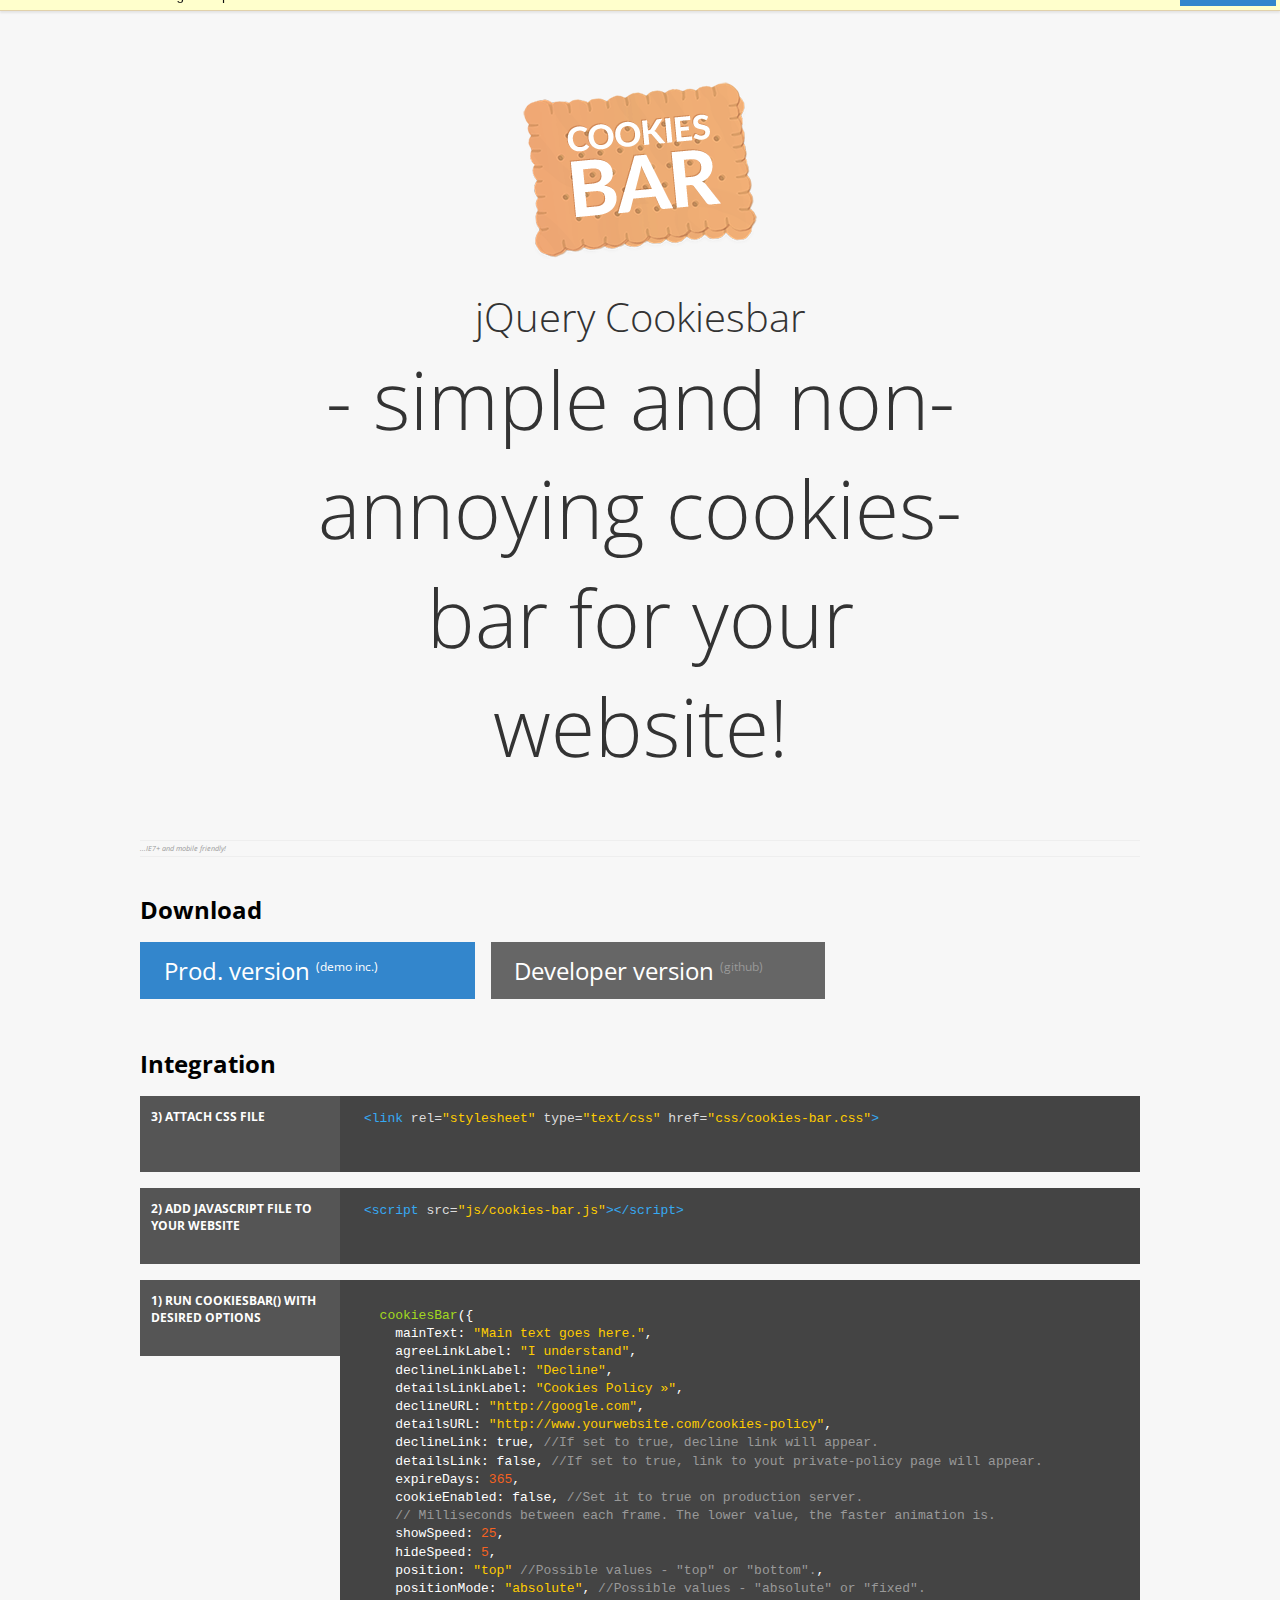
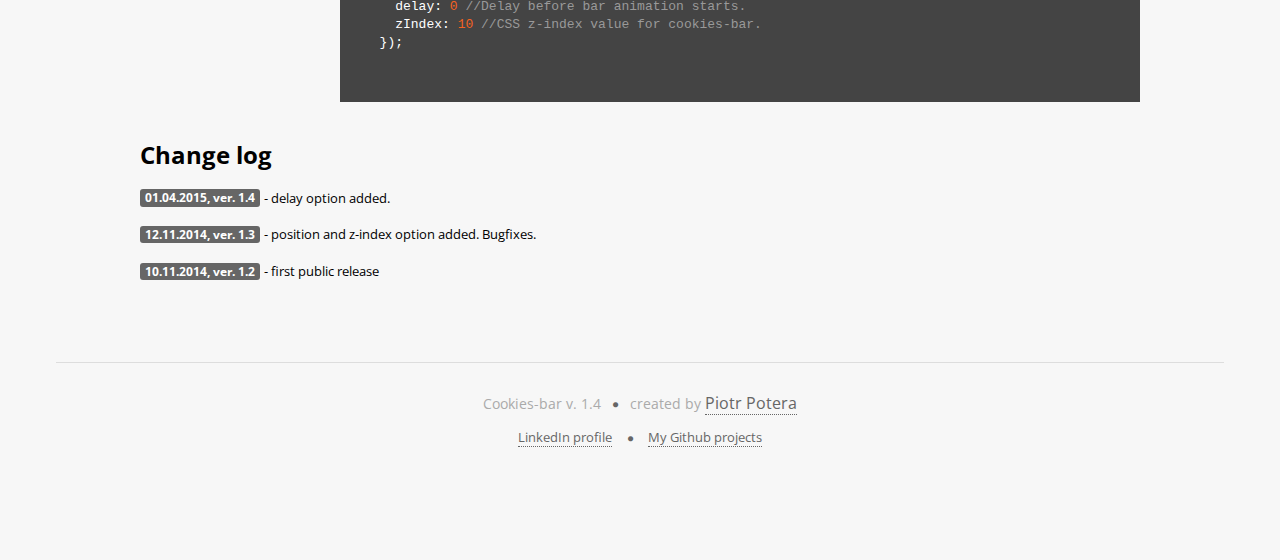
==== commit c93e97f3: "Some SEO related changes." ====
--- a/index.html
+++ b/index.html
@@ -19,7 +19,7 @@
     <div id="content">
       <img src="i/cookies-bar-logo.png" alt="Cookies Bar - logo">
   		<h1>
-    		jQuery Cookiesbar<br> - simple and non-annoying cookies-bar for your website!
+    		jQuery Cookiesbar <span>- simple and non-annoying cookies-bar for your website!</span>
   		</h1>
   		<p><em>...IE7+ and mobile friendly!</em></p>
   		<section id="download">
--- a/css/cookies-bar.css
+++ b/css/cookies-bar.css
@@ -1,2 +1,2 @@
-#cookies-bar{left:0;width:100%;overflow:hidden;text-align:center;background-color:#ffc;color:#111;font-family:Tahoma,Verdana,Sans-serif;border-bottom:1px #e1d1ab solid;*padding-bottom:0.25em;box-shadow:0 2px 2px rgba(0,0,0,0.08)}#cookies-bar>a{font-size:0.8em;text-decoration:none;display:inline-block;padding:0.25em 1em;margin:0.28em 0.28em 0 0;color:#fff;float:right}#cookies-bar #accept-link{background-color:#3386cc}#cookies-bar #accept-link:hover{background-color:#1988e6}#cookies-bar #decline-link{background-color:#cc3374}#cookies-bar #decline-link:hover{background-color:#e61970}#cookies-bar>#cookie-bar>a:hover{color:#3386cc}#cookies-bar p{margin:0.5em;font-size:0.85em;float:left}#cookies-bar p a{color:#39c;margin:0 0.5em}@media screen and (min-width: 18em) and (max-width: 64em){#cookies-bar p{font-size:1em;margin:1em 0.75em 0.5em 0.75em;line-height:1.4;float:none}#cookies-bar>a{float:none;font-size:1.1em;margin:0.5em 0.25rem 1.33em 0.25rem;padding:0.5em 1.5em}}body{font-family:"Open Sans", Tahoma, Sans-serif;font-size:1em;padding:3em;background-color:#f7f7f7}.left{text-align:left !important}#content{max-width:1000px;margin:0 auto}#content img{display:block;margin:0 auto}#content h1{font-size:2.5em;font-weight:lighter;color:#333;text-align:center;width:66%;margin:0 auto 1.5em auto}#content p em{display:block;margin:1.33em 0;color:#999;font-size:0.5em;border-top:1px #eee solid;border-bottom:1px #eee solid;padding:0.33em 0}@media screen and (min-width: 18em) and (max-width: 64em){#content h1{width:100%;font-size:2.05em;line-height:1.2;margin-top:1rem}}#content h2{margin:1.5em 0 1rem 0}#content ul{list-style:none;margin:0;padding:0}#content ul ul{margin:0.5em 0 1.5em 1em}#content ul>li{margin-bottom:0.5em}#content ul#change-log em{font-size:0.8em;color:#999}#content ul#change-log strong{background-color:#666;color:#fff;border-radius:3px;padding:0.1em 0.45em;font-size:0.8em}#content p,#content ul{font-size:0.9em;margin:0.33 0 1.5rem 0}#content a.btn{display:inline-block;padding:0.5em 1em;font-size:1.66em;min-width:12em;text-decoration:none;margin:0 0.5em 0.5em 0;background-color:#666;color:white}#content a.btn:hover{background-color:#cc3374 !important}#content a.btn#dnl-prod-link{background-color:#3386cc}@media screen and (min-width: 18em) and (max-width: 36em){#content a.btn{min-width:100%;padding:0.5em 0}}#content a#dnl-prod-link sup,#content a.btn:hover sup{color:white}#content sup{color:#999;font-size:0.5em}@media screen and (min-width: 18em) and (max-width: 36em){#content sup{display:block;font-size:0.66em}}#content code{display:block;color:white;margin:0 0 0.25em 0;padding:0.5em 1.5rem;line-height:1.4}#content code pre{overflow:auto}#content code .comment{color:#999}#content code .string{color:#fc0}#content code .fnc{color:#a2d81f}#content code .nmbr{color:#f56221}#content code .el{color:#36a9f2}#content code .attr{color:#ddd}#content code .var{color:#cc3374}#content dt,#content dd{text-align:left !important;display:inline-block;margin:0 -4px 0 0;vertical-align:top;min-height:60px;padding:0.5rem 0}@media screen and (min-width: 18em) and (max-width: 64em){#content dt,#content dd{display:block;width:100% !important;min-height:0}}#content dt{background-color:#555;color:white;width:20%;font-size:0.75em;text-transform:uppercase;font-weight:bold}#content dt span{font-size:1em;display:block;padding:0.25rem 0.66rem}#content dd{background-color:#444;width:80%;text-align:center}#content #change-log p{display:inline-block;margin:0.15em 0 0.75em 0}footer{text-align:center;border-top:1px #ddd solid;margin-top:5em;padding:1em 0.5em 4em 0.5em;font-size:0.9em;color:#aaa}footer a{color:#666;font-size:1.1em;text-decoration:none;border-bottom:1px #666 dotted}footer i{font-size:6px !important;margin:0 0.5rem;color:#666;vertical-align:middle}footer li{display:inline-block}footer .socials{list-style:none;margin:0;padding:0;font-size:0.85em}footer .socials li{margin:0 0.5em}footer .socials i{margin:0}@media screen and (min-width: 18em) and (max-width: 64em){body{text-align:center;padding:1em}#change-log{text-align:left}}@media screen and (min-width: 18em) and (max-width: 36em){body{padding:0.5em}.no-for-phone{display:none}#change-log p{display:block}footer .socials li{display:block;margin-bottom:1em}footer .socials li:nth-child(2){display:none}}
+#cookies-bar{left:0;width:100%;overflow:hidden;text-align:center;background-color:#ffc;color:#111;font-family:Tahoma,Verdana,Sans-serif;border-bottom:1px #e1d1ab solid;*padding-bottom:0.25em;box-shadow:0 2px 2px rgba(0,0,0,0.08)}#cookies-bar>a{font-size:0.8em;text-decoration:none;display:inline-block;padding:0.25em 1em;margin:0.28em 0.28em 0 0;color:#fff;float:right}#cookies-bar #accept-link{background-color:#3386cc}#cookies-bar #accept-link:hover{background-color:#1988e6}#cookies-bar #decline-link{background-color:#cc3374}#cookies-bar #decline-link:hover{background-color:#e61970}#cookies-bar>#cookie-bar>a:hover{color:#3386cc}#cookies-bar p{margin:0.5em;font-size:0.85em;float:left}#cookies-bar p a{color:#39c;margin:0 0.5em}@media screen and (min-width: 18em) and (max-width: 64em){#cookies-bar p{font-size:1em;margin:1em 0.75em 0.5em 0.75em;line-height:1.4;float:none}#cookies-bar>a{float:none;font-size:1.1em;margin:0.5em 0.25rem 1.33em 0.25rem;padding:0.5em 1.5em}}body{font-family:"Open Sans", Tahoma, Sans-serif;font-size:1em;padding:3em;background-color:#f7f7f7}.left{text-align:left !important}#content{max-width:1000px;margin:0 auto}#content img{display:block;margin:0 auto}#content h1{font-size:2.5em;font-weight:lighter;color:#333;text-align:center;width:66%;margin:0 auto 1.5em auto}#content h1 span{display:block;font-size:2em}#content p em{display:block;margin:1.33em 0;color:#999;font-size:0.5em;border-top:1px #eee solid;border-bottom:1px #eee solid;padding:0.33em 0}@media screen and (min-width: 18em) and (max-width: 64em){#content h1{width:100%;font-size:2.05em;line-height:1.2;margin-top:1rem}}#content h2{margin:1.5em 0 1rem 0}#content ul{list-style:none;margin:0;padding:0}#content ul ul{margin:0.5em 0 1.5em 1em}#content ul>li{margin-bottom:0.5em}#content ul#change-log em{font-size:0.8em;color:#999}#content ul#change-log strong{background-color:#666;color:#fff;border-radius:3px;padding:0.1em 0.45em;font-size:0.8em}#content p,#content ul{font-size:0.9em;margin:0.33 0 1.5rem 0}#content a.btn{display:inline-block;padding:0.5em 1em;font-size:1.66em;min-width:12em;text-decoration:none;margin:0 0.5em 0.5em 0;background-color:#666;color:white}#content a.btn:hover{background-color:#cc3374 !important}#content a.btn#dnl-prod-link{background-color:#3386cc}@media screen and (min-width: 18em) and (max-width: 36em){#content a.btn{min-width:100%;padding:0.5em 0}}#content a#dnl-prod-link sup,#content a.btn:hover sup{color:white}#content sup{color:#999;font-size:0.5em}@media screen and (min-width: 18em) and (max-width: 36em){#content sup{display:block;font-size:0.66em}}#content code{display:block;color:white;margin:0 0 0.25em 0;padding:0.5em 1.5rem;line-height:1.4}#content code pre{overflow:auto}#content code .comment{color:#999}#content code .string{color:#fc0}#content code .fnc{color:#a2d81f}#content code .nmbr{color:#f56221}#content code .el{color:#36a9f2}#content code .attr{color:#ddd}#content code .var{color:#cc3374}#content dt,#content dd{text-align:left !important;display:inline-block;margin:0 -4px 0 0;vertical-align:top;min-height:60px;padding:0.5rem 0}@media screen and (min-width: 18em) and (max-width: 64em){#content dt,#content dd{display:block;width:100% !important;min-height:0}}#content dt{background-color:#555;color:white;width:20%;font-size:0.75em;text-transform:uppercase;font-weight:bold}#content dt span{font-size:1em;display:block;padding:0.25rem 0.66rem}#content dd{background-color:#444;width:80%;text-align:center}#content #change-log p{display:inline-block;margin:0.15em 0 0.75em 0}footer{text-align:center;border-top:1px #ddd solid;margin-top:5em;padding:1em 0.5em 4em 0.5em;font-size:0.9em;color:#aaa}footer a{color:#666;font-size:1.1em;text-decoration:none;border-bottom:1px #666 dotted}footer i{font-size:6px !important;margin:0 0.5rem;color:#666;vertical-align:middle}footer li{display:inline-block}footer .socials{list-style:none;margin:0;padding:0;font-size:0.85em}footer .socials li{margin:0 0.5em}footer .socials i{margin:0}@media screen and (min-width: 18em) and (max-width: 64em){body{text-align:center;padding:1em}#change-log{text-align:left}}@media screen and (min-width: 18em) and (max-width: 36em){body{padding:0.5em}.no-for-phone{display:none}#change-log p{display:block}footer .socials li{display:block;margin-bottom:1em}footer .socials li:nth-child(2){display:none}}
 /*# sourceMappingURL=cookies-bar.css.map */
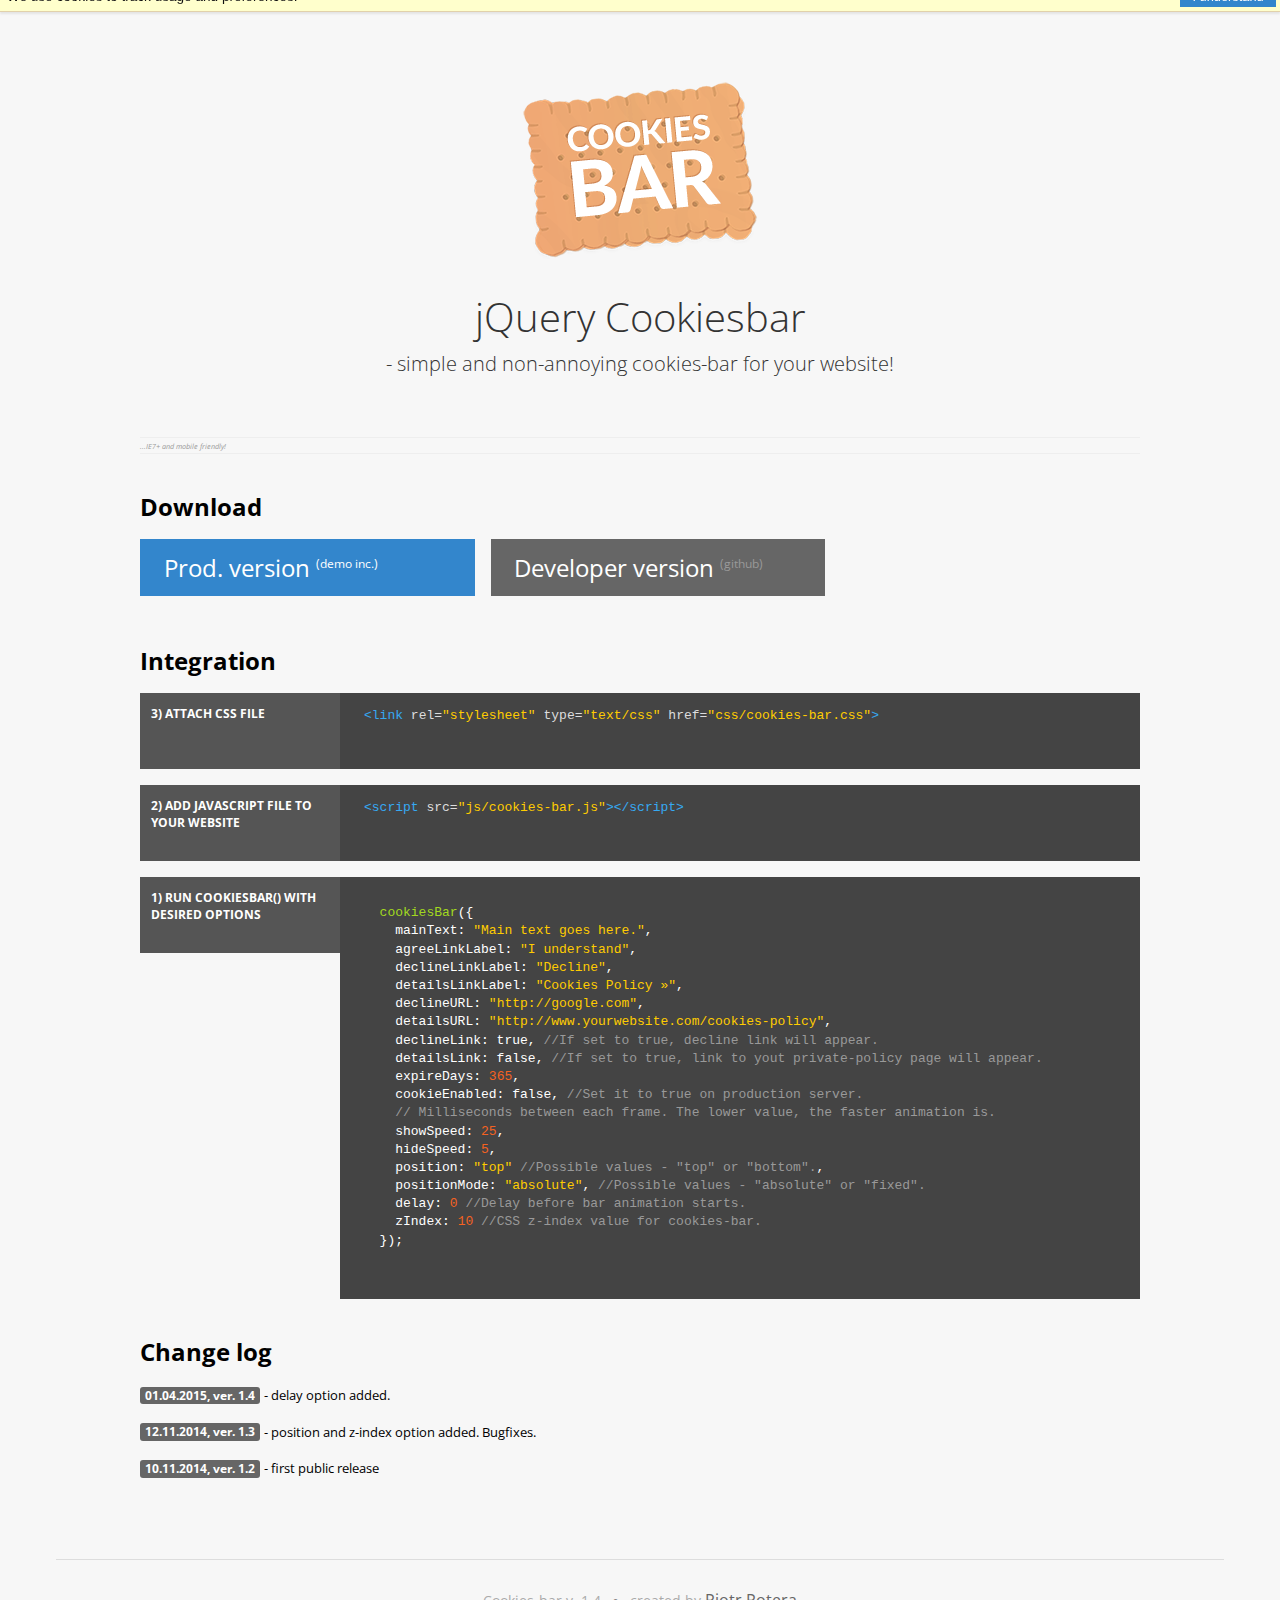
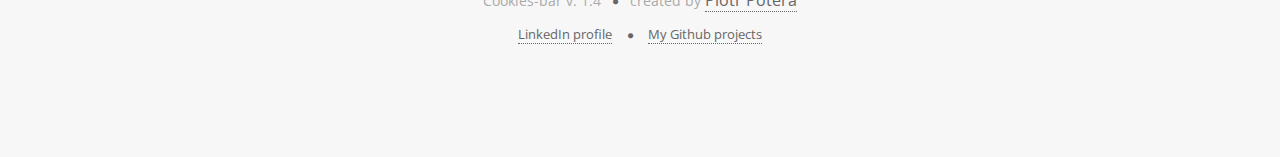
==== commit 2fb43571: "Tabindexes added." ====
--- a/index.html
+++ b/index.html
@@ -25,8 +25,8 @@
   		<section id="download">
   		  <h2>Download</h2>
       	<p>
-      		<a id="dnl-prod-link" class="btn" href="https://dl.dropboxusercontent.com/u/69548/work/cookies-bar-v.1.4.zip" title="Production version - code is minified, CSS compiled and no SASS components included.">Prod. version <sup>(demo inc.)</sup></a>
-      		<a  class="btn" href="https://github.com/arti040/cookies-bar" title="Developer version with all components, like SASS modules etc.">Developer version <sup>(github)</sup></a>
+      		<a tabindex="1" id="dnl-prod-link" class="btn" href="https://dl.dropboxusercontent.com/u/69548/work/cookies-bar-v.1.4.zip" title="Production version - code is minified, CSS compiled and no SASS components included.">Prod. version <sup>(demo inc.)</sup></a>
+      		<a tabindex="2"  class="btn" href="https://github.com/arti040/cookies-bar" title="Developer version with all components, like SASS modules etc.">Developer version <sup>(github)</sup></a>
         </p>
   		</section>
   		
@@ -98,11 +98,11 @@
       </section>      
     </div>
     <footer>
-      <p>Cookies-bar v. 1.4 <i class="fa fa-circle"></i> <span class="no-for-phone">created by</span> <a href="mailto:ja@piotrpotera.com?subject=Your subject here." title="Send me a message :-)">Piotr Potera</a></p>
+      <p>Cookies-bar v. 1.4 <i class="fa fa-circle"></i> <span class="no-for-phone">created by</span> <a tabindex="3" href="mailto:ja@piotrpotera.com?subject=Your subject here." title="Send me a message :-)">Piotr Potera</a></p>
       <ul class="socials">
-        <li><a href="https://www.linkedin.com/in/piotrpotera" title="Browse my Linkedin profile.">LinkedIn profile</a></li>  
+        <li><a tabindex="4" href="https://www.linkedin.com/in/piotrpotera" title="Browse my Linkedin profile.">LinkedIn profile</a></li>  
         <li><i class="fa fa-circle"></i></li>   
-        <li><a href="https://github.com/arti040" title="Browse my Github profile.">My Github projects</a></li>
+        <li><a tabindex="5" href="https://github.com/arti040" title="Browse my Github profile.">My Github projects</a></li>
       </ul>
     </footer>
     
--- a/css/cookies-bar.css
+++ b/css/cookies-bar.css
@@ -1,2 +1,2 @@
-#cookies-bar{left:0;width:100%;overflow:hidden;text-align:center;background-color:#ffc;color:#111;font-family:Tahoma,Verdana,Sans-serif;border-bottom:1px #e1d1ab solid;*padding-bottom:0.25em;box-shadow:0 2px 2px rgba(0,0,0,0.08)}#cookies-bar>a{font-size:0.8em;text-decoration:none;display:inline-block;padding:0.25em 1em;margin:0.28em 0.28em 0 0;color:#fff;float:right}#cookies-bar #accept-link{background-color:#3386cc}#cookies-bar #accept-link:hover{background-color:#1988e6}#cookies-bar #decline-link{background-color:#cc3374}#cookies-bar #decline-link:hover{background-color:#e61970}#cookies-bar>#cookie-bar>a:hover{color:#3386cc}#cookies-bar p{margin:0.5em;font-size:0.85em;float:left}#cookies-bar p a{color:#39c;margin:0 0.5em}@media screen and (min-width: 18em) and (max-width: 64em){#cookies-bar p{font-size:1em;margin:1em 0.75em 0.5em 0.75em;line-height:1.4;float:none}#cookies-bar>a{float:none;font-size:1.1em;margin:0.5em 0.25rem 1.33em 0.25rem;padding:0.5em 1.5em}}body{font-family:"Open Sans", Tahoma, Sans-serif;font-size:1em;padding:3em;background-color:#f7f7f7}.left{text-align:left !important}#content{max-width:1000px;margin:0 auto}#content img{display:block;margin:0 auto}#content h1{font-size:2.5em;font-weight:lighter;color:#333;text-align:center;width:66%;margin:0 auto 1.5em auto}#content h1 span{display:block;font-size:2em}#content p em{display:block;margin:1.33em 0;color:#999;font-size:0.5em;border-top:1px #eee solid;border-bottom:1px #eee solid;padding:0.33em 0}@media screen and (min-width: 18em) and (max-width: 64em){#content h1{width:100%;font-size:2.05em;line-height:1.2;margin-top:1rem}}#content h2{margin:1.5em 0 1rem 0}#content ul{list-style:none;margin:0;padding:0}#content ul ul{margin:0.5em 0 1.5em 1em}#content ul>li{margin-bottom:0.5em}#content ul#change-log em{font-size:0.8em;color:#999}#content ul#change-log strong{background-color:#666;color:#fff;border-radius:3px;padding:0.1em 0.45em;font-size:0.8em}#content p,#content ul{font-size:0.9em;margin:0.33 0 1.5rem 0}#content a.btn{display:inline-block;padding:0.5em 1em;font-size:1.66em;min-width:12em;text-decoration:none;margin:0 0.5em 0.5em 0;background-color:#666;color:white}#content a.btn:hover{background-color:#cc3374 !important}#content a.btn#dnl-prod-link{background-color:#3386cc}@media screen and (min-width: 18em) and (max-width: 36em){#content a.btn{min-width:100%;padding:0.5em 0}}#content a#dnl-prod-link sup,#content a.btn:hover sup{color:white}#content sup{color:#999;font-size:0.5em}@media screen and (min-width: 18em) and (max-width: 36em){#content sup{display:block;font-size:0.66em}}#content code{display:block;color:white;margin:0 0 0.25em 0;padding:0.5em 1.5rem;line-height:1.4}#content code pre{overflow:auto}#content code .comment{color:#999}#content code .string{color:#fc0}#content code .fnc{color:#a2d81f}#content code .nmbr{color:#f56221}#content code .el{color:#36a9f2}#content code .attr{color:#ddd}#content code .var{color:#cc3374}#content dt,#content dd{text-align:left !important;display:inline-block;margin:0 -4px 0 0;vertical-align:top;min-height:60px;padding:0.5rem 0}@media screen and (min-width: 18em) and (max-width: 64em){#content dt,#content dd{display:block;width:100% !important;min-height:0}}#content dt{background-color:#555;color:white;width:20%;font-size:0.75em;text-transform:uppercase;font-weight:bold}#content dt span{font-size:1em;display:block;padding:0.25rem 0.66rem}#content dd{background-color:#444;width:80%;text-align:center}#content #change-log p{display:inline-block;margin:0.15em 0 0.75em 0}footer{text-align:center;border-top:1px #ddd solid;margin-top:5em;padding:1em 0.5em 4em 0.5em;font-size:0.9em;color:#aaa}footer a{color:#666;font-size:1.1em;text-decoration:none;border-bottom:1px #666 dotted}footer i{font-size:6px !important;margin:0 0.5rem;color:#666;vertical-align:middle}footer li{display:inline-block}footer .socials{list-style:none;margin:0;padding:0;font-size:0.85em}footer .socials li{margin:0 0.5em}footer .socials i{margin:0}@media screen and (min-width: 18em) and (max-width: 64em){body{text-align:center;padding:1em}#change-log{text-align:left}}@media screen and (min-width: 18em) and (max-width: 36em){body{padding:0.5em}.no-for-phone{display:none}#change-log p{display:block}footer .socials li{display:block;margin-bottom:1em}footer .socials li:nth-child(2){display:none}}
+#cookies-bar{left:0;width:100%;overflow:hidden;text-align:center;background-color:#ffc;color:#111;font-family:Tahoma,Verdana,Sans-serif;border-bottom:1px #e1d1ab solid;*padding-bottom:0.25em;box-shadow:0 2px 2px rgba(0,0,0,0.08)}#cookies-bar>a{font-size:0.8em;text-decoration:none;display:inline-block;padding:0.25em 1em;margin:0.28em 0.28em 0 0;color:#fff;float:right}#cookies-bar #accept-link{background-color:#3386cc}#cookies-bar #accept-link:hover{background-color:#1988e6}#cookies-bar #decline-link{background-color:#cc3374}#cookies-bar #decline-link:hover{background-color:#e61970}#cookies-bar>#cookie-bar>a:hover{color:#3386cc}#cookies-bar p{margin:0.5em;font-size:0.85em;float:left}#cookies-bar p a{color:#39c;margin:0 0.5em}@media screen and (min-width: 18em) and (max-width: 64em){#cookies-bar p{font-size:1em;margin:1em 0.75em 0.5em 0.75em;line-height:1.4;float:none}#cookies-bar>a{float:none;font-size:1.1em;margin:0.5em 0.25rem 1.33em 0.25rem;padding:0.5em 1.5em}}body{font-family:"Open Sans", Tahoma, Sans-serif;font-size:1em;padding:3em;background-color:#f7f7f7}.left{text-align:left !important}#content{max-width:1000px;margin:0 auto}#content img{display:block;margin:0 auto}#content h1{font-size:2.5em;font-weight:lighter;color:#333;text-align:center;width:66%;margin:0 auto 1.5em auto}#content h1 span{display:block;font-size:0.5em;margin-top:0.33em;line-height:1.33}#content p em{display:block;margin:1.33em 0;color:#999;font-size:0.5em;border-top:1px #eee solid;border-bottom:1px #eee solid;padding:0.33em 0}@media screen and (min-width: 18em) and (max-width: 64em){#content h1{width:100%;font-size:2.05em;line-height:1.2;margin-top:1rem}}#content h2{margin:1.5em 0 1rem 0}#content ul{list-style:none;margin:0;padding:0}#content ul ul{margin:0.5em 0 1.5em 1em}#content ul>li{margin-bottom:0.5em}#content ul#change-log em{font-size:0.8em;color:#999}#content ul#change-log strong{background-color:#666;color:#fff;border-radius:3px;padding:0.1em 0.45em;font-size:0.8em}#content p,#content ul{font-size:0.9em;margin:0.33 0 1.5rem 0}#content a.btn{display:inline-block;padding:0.5em 1em;font-size:1.66em;min-width:12em;text-decoration:none;margin:0 0.5em 0.5em 0;background-color:#666;color:white}#content a.btn:hover{background-color:#cc3374 !important}#content a.btn#dnl-prod-link{background-color:#3386cc}@media screen and (min-width: 18em) and (max-width: 36em){#content a.btn{min-width:100%;padding:0.5em 0}}#content a#dnl-prod-link sup,#content a.btn:hover sup{color:white}#content sup{color:#999;font-size:0.5em}@media screen and (min-width: 18em) and (max-width: 36em){#content sup{display:block;font-size:0.66em}}#content code{display:block;color:white;margin:0 0 0.25em 0;padding:0.5em 1.5rem;line-height:1.4}#content code pre{overflow:auto}#content code .comment{color:#999}#content code .string{color:#fc0}#content code .fnc{color:#a2d81f}#content code .nmbr{color:#f56221}#content code .el{color:#36a9f2}#content code .attr{color:#ddd}#content code .var{color:#cc3374}#content dt,#content dd{text-align:left !important;display:inline-block;margin:0 -4px 0 0;vertical-align:top;min-height:60px;padding:0.5rem 0}@media screen and (min-width: 18em) and (max-width: 64em){#content dt,#content dd{display:block;width:100% !important;min-height:0}}#content dt{background-color:#555;color:white;width:20%;font-size:0.75em;text-transform:uppercase;font-weight:bold}#content dt span{font-size:1em;display:block;padding:0.25rem 0.66rem}#content dd{background-color:#444;width:80%;text-align:center}#content #change-log p{display:inline-block;margin:0.15em 0 0.75em 0}footer{text-align:center;border-top:1px #ddd solid;margin-top:5em;padding:1em 0.5em 4em 0.5em;font-size:0.9em;color:#aaa}footer a{color:#666;font-size:1.1em;text-decoration:none;border-bottom:1px #666 dotted}footer i{font-size:6px !important;margin:0 0.5rem;color:#666;vertical-align:middle}footer li{display:inline-block}footer .socials{list-style:none;margin:0;padding:0;font-size:0.85em}footer .socials li{margin:0 0.5em}footer .socials i{margin:0}@media screen and (min-width: 18em) and (max-width: 64em){body{text-align:center;padding:1em}#change-log{text-align:left}}@media screen and (min-width: 18em) and (max-width: 36em){body{padding:0.5em}.no-for-phone{display:none}#change-log p{display:block}footer .socials li{display:block;margin-bottom:1em}footer .socials li:nth-child(2){display:none}}
 /*# sourceMappingURL=cookies-bar.css.map */
